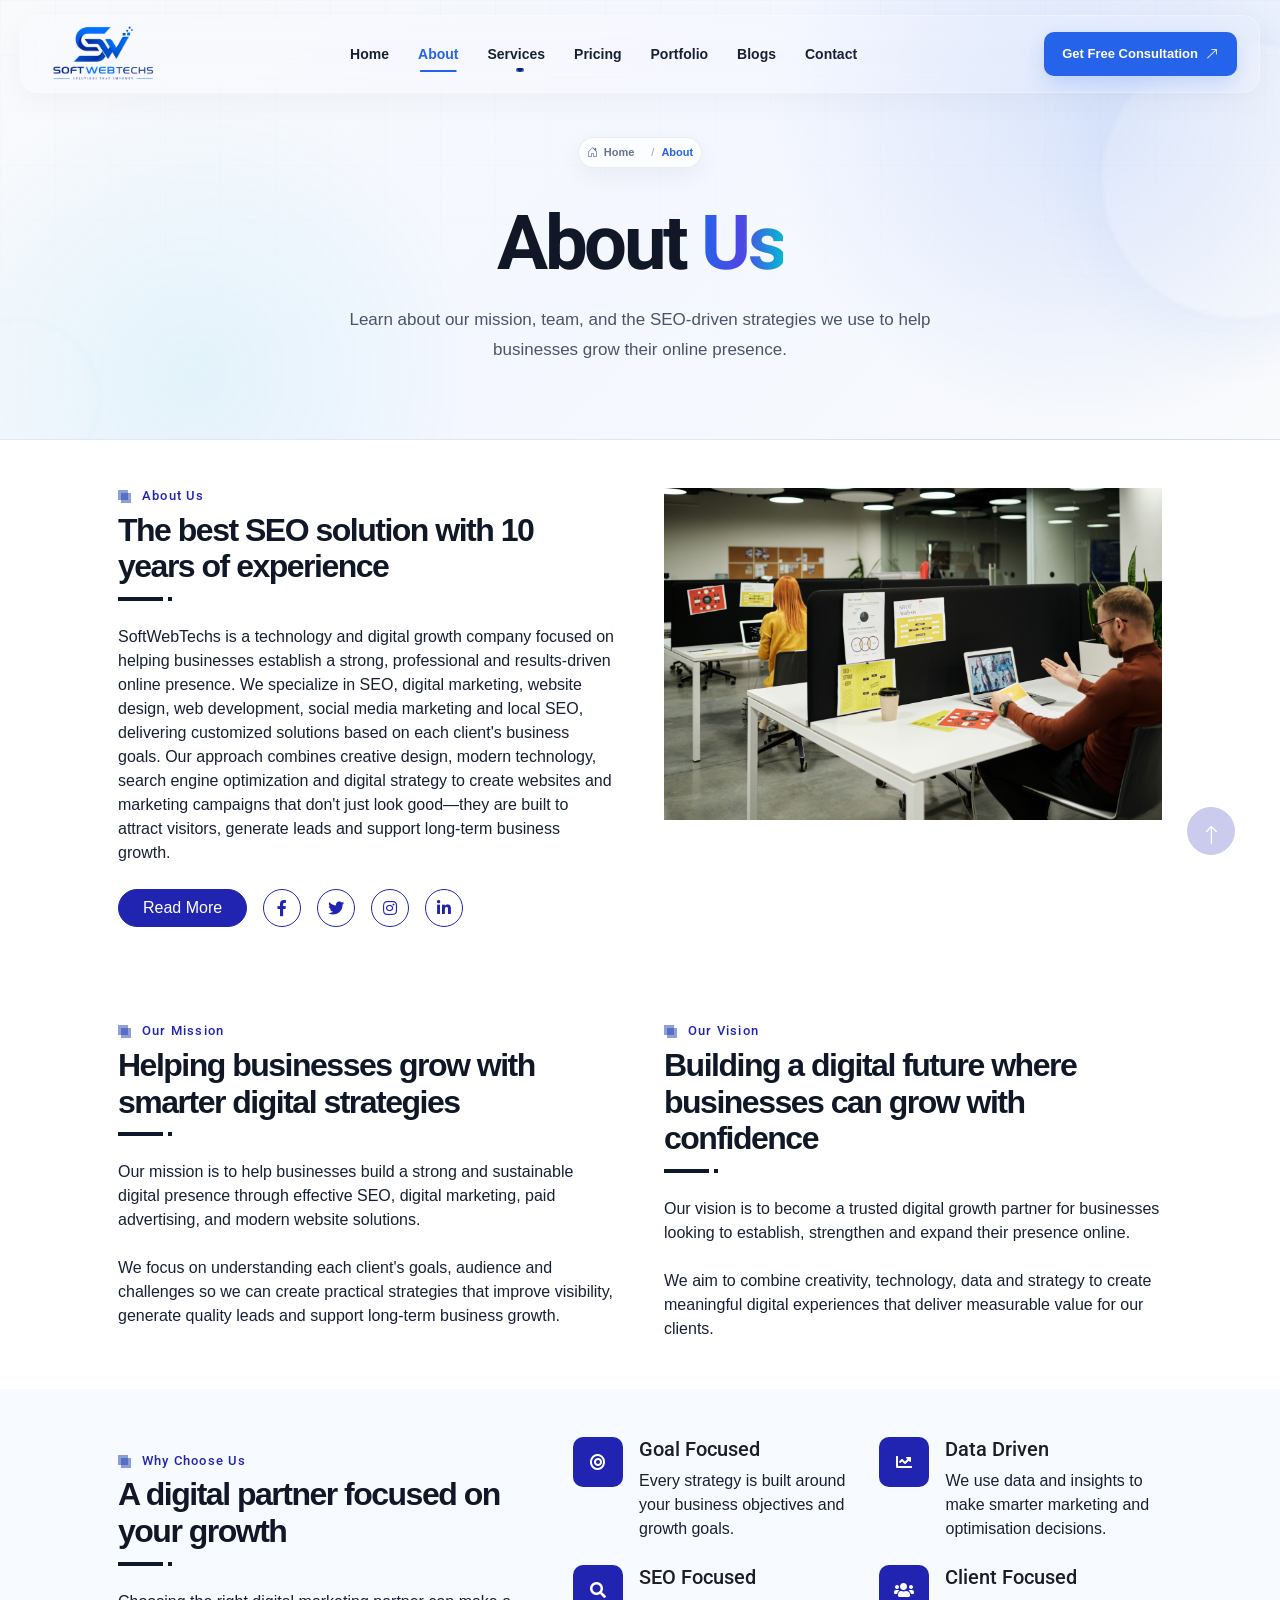
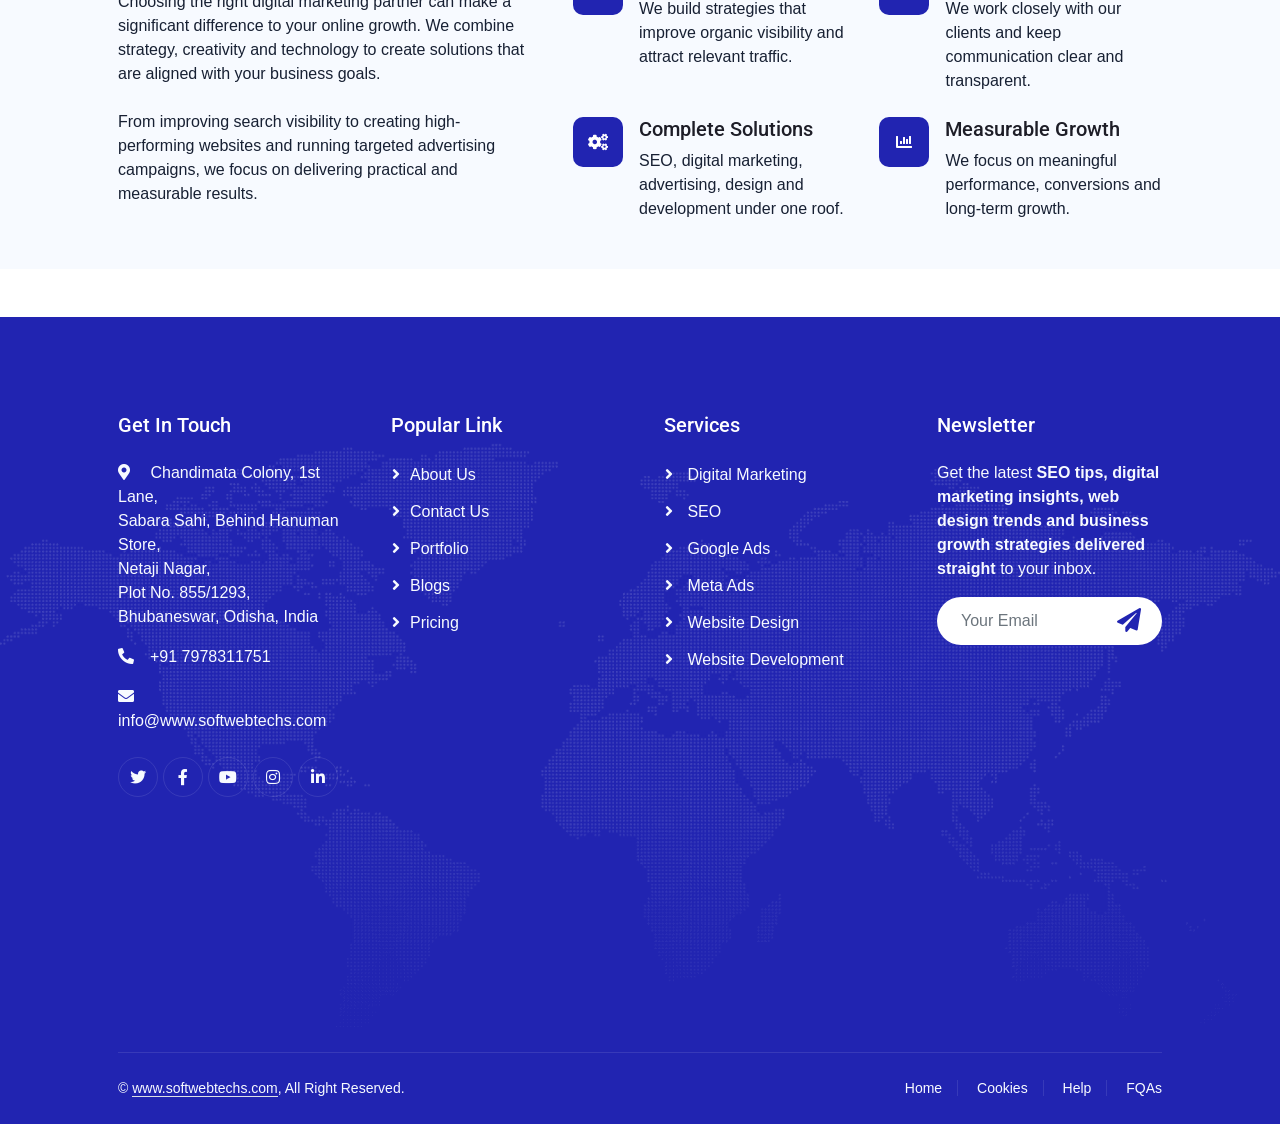
==== about.html @ 03c04182 "first commit" ====
<!DOCTYPE html>
<html lang="en">

<!-- <meta http-equiv="content-type" content="text/html;charset=utf-8" /> -->

<head>
    <!-- ============================= -->
    <!-- BASIC META -->
    <!-- ============================= -->
    <meta charset="utf-8">

    <title>SoftWebTechs | SEO, Digital Marketing & Web Development Company</title>

    <meta name="viewport" content="width=device-width, initial-scale=1.0">

    <meta name="description"
        content="SoftWebTechs provides SEO, digital marketing, web design and development, social media marketing, local SEO and online growth solutions for businesses.">

    <meta name="keywords"
        content="SEO company, digital marketing company, SEO services, web development company, website design, social media marketing, local SEO, search engine optimization">

    <meta name="author" content="SoftWebTechs">

    <meta name="robots" content="index, follow">

    <meta name="googlebot" content="index, follow">

    <!-- ============================= -->
    <!-- FAVICON -->
    <!-- ============================= -->
    <link rel="icon" type="image/png" sizes="32x32" href="img/favicon.png">
    <link rel="icon" type="image/png" sizes="16x16" href="img/favicon.png">

    <link rel="apple-touch-icon" sizes="180x180" href="img/favicon.png">

    <!-- ============================= -->
    <!-- THEME / MOBILE -->
    <!-- ============================= -->
    <meta name="theme-color" content="#0d6efd">
    <meta name="msapplication-TileColor" content="#0d6efd">

    <!-- ============================= -->
    <!-- GOOGLE / SEARCH -->
    <!-- ============================= -->
    <meta name="google" content="notranslate">

    <!-- ============================= -->
    <!-- OPEN GRAPH / FACEBOOK -->
    <!-- ============================= -->
    <meta property="og:type" content="website">

    <meta property="og:title" content="SoftWebTechs | SEO, Digital Marketing & Web Development">

    <meta property="og:description"
        content="Grow your business with professional SEO, digital marketing, web design and development solutions from SoftWebTechs.">

    <meta property="og:url" content="https://www.softwebtechs.com/">

    <meta property="og:site_name" content="SoftWebTechs">

    <meta property="og:image" content="../../www.softwebtechs.com/img/og-image.jpg">

    <meta property="og:image:width" content="1200">
    <meta property="og:image:height" content="630">

    <meta property="og:image:alt" content="SoftWebTechs - SEO and Digital Marketing Company">

    <!-- ============================= -->
    <!-- TWITTER / X -->
    <!-- ============================= -->
    <meta name="twitter:card" content="summary_large_image">

    <meta name="twitter:title" content="SoftWebTechs | SEO & Digital Marketing Company">

    <meta name="twitter:description"
        content="Professional SEO, digital marketing, web design and development solutions for business growth.">


    <meta name="twitter:image" content="img/og-image.jpg">
    <!-- GOOGLE WEB FONTS -->
    <link rel="preconnect" href="https://fonts.googleapis.com/">
    <link rel="preconnect" href="https://fonts.gstatic.com/" crossorigin>

    <link
        href="https://fonts.googleapis.com/css2?family=Heebo:wght@400;500;600;700&amp;family=Roboto:wght@400;500;700;900&amp;display=swap"
        rel="stylesheet">

    <link rel="icon" type="image/png" sizes="32x32" href="img/favicon.png">
    <link rel="icon" type="image/png" sizes="16x16" href="img/favicon.png">

    <link rel="apple-touch-icon" sizes="180x180" href="img/favicon.png">

    <!-- ICONS -->
    <link href="css/all.min.css" rel="stylesheet">
    <link href="css/bootstrap-icons.css" rel="stylesheet">
    <!-- ANIMATION -->
    <link href="lib/animate/animate.min.css" rel="stylesheet">

    <!-- BOOTSTRAP -->
    <link href="css/bootstrap.min.css" rel="stylesheet">

    <!-- CUSTOM CSS -->
    <link href="css/style.css" rel="stylesheet">

    <!-- Canonical URL -->
    <link id="canonical" rel="canonical">

    <script>
        document.getElementById('canonical').href = window.location.origin + window.location.pathname;
    </script>

</head>

<body>
    <div class="container-fluid bg-white p-0">
        <!-- Spinner Start -->
        <div id="spinner"
            class="show bg-white position-fixed translate-middle w-100 vh-100 top-50 start-50 d-flex align-items-center justify-content-center">


            <!-- LOGO -->
            <a href="/" class="brand-logo" aria-label="Agency Home">
                <img class="img-fluid site-logo" src="img/logo.png" alt="Logo">

            </a>
        </div>
        <!-- Spinner End -->

        <header>

            <div class="navbar-wrapper">

                <nav class="navbar-custom" id="mainNavbar" aria-label="Main navigation">

                    <div class="navbar-inner">

                        <!-- LOGO -->
                        <a href="/" class="brand-logo" aria-label="Agency Home">
                            <img class="img-fluid site-logo" src="img/logo.png" alt="Logo">

                        </a>


                        <!-- DESKTOP NAVIGATION -->
                        <div class="desktop-navigation">

                            <a href="/" class="nav-link-custom">
                                Home
                            </a>

                            <a href="about.html" class="nav-link-custom">
                                About
                            </a>

                            <!-- SERVICES -->
                            <div class="dropdown">

                                <a href="#services" class="nav-link-custom services-link dropdown-toggle"
                                    id="servicesDropdown" role="button" data-bs-toggle="dropdown" aria-expanded="false">
                                    Services
                                </a>

                                <ul class="dropdown-menu custom-dropdown" aria-labelledby="servicesDropdown">

                                    <li>
                                        <a class="dropdown-item" href="digital-marketing.html">
                                            Digital Marketing
                                        </a>
                                    </li>

                                    <li>
                                        <a class="dropdown-item" href="seo.html">
                                            SEO
                                        </a>
                                    </li>

                                    <li>
                                        <a class="dropdown-item" href="google-ads.html">
                                            Google Ads
                                        </a>
                                    </li>

                                    <li>
                                        <a class="dropdown-item" href="meta-ads.html">
                                            Meta Ads
                                        </a>
                                    </li>

                                    <li>
                                        <a class="dropdown-item" href="website-design.html">
                                            Website Design
                                        </a>
                                    </li>

                                    <li>
                                        <a class="dropdown-item" href="website-development.html">
                                            Website Development
                                        </a>
                                    </li>

                                </ul>

                            </div>

                            <a href="pricing.html" class="nav-link-custom">
                                Pricing
                            </a>

                            <a href="portfolio.html" class="nav-link-custom">
                                Portfolio
                            </a>

                            <a href="blogs.html" class="nav-link-custom">
                                Blogs
                            </a>

                            <a href="contact.html" class="nav-link-custom">
                                Contact
                            </a>

                        </div>


                        <!-- DESKTOP CTA -->
                        <div class="desktop-cta">

                            <a href="#contact" class="btn-consultation">
                                Get Free Consultation

                                <i class="bi bi-arrow-up-right"></i>
                            </a>

                        </div>


                        <!-- MOBILE BUTTON -->
                        <button type="button" class="mobile-menu-toggle" id="mobileMenuToggle"
                            aria-label="Open navigation" aria-expanded="false" aria-controls="mobileMenu">

                            <span class="hamburger-line"></span>
                            <span class="hamburger-line"></span>
                            <span class="hamburger-line"></span>

                        </button>

                    </div>

                </nav>

            </div>


            <!-- MOBILE OVERLAY -->
            <div class="mobile-menu-overlay" id="mobileMenuOverlay"></div>


            <!-- MOBILE MENU -->
            <aside class="mobile-menu" id="mobileMenu" aria-hidden="true">

                <!-- HEADER -->
                <div class="mobile-menu-header">

                    <a href="/" class="brand-logo mobile-logo">

                        <span class="logo-icon">
                            <i class="bi bi-bar-chart-fill"></i>
                        </span>

                        <span class="logo-text">
                            Growth<span>Lab</span>
                        </span>

                    </a>


                    <button type="button" class="mobile-menu-close" id="mobileMenuClose" aria-label="Close navigation">
                        <i class="bi bi-x-lg"></i>
                    </button>

                </div>


                <!-- MOBILE NAVIGATION -->
                <div class="mobile-navigation">

                    <a href="/" class="mobile-nav-link">
                        Home
                    </a>

                    <a href="about.html" class="mobile-nav-link">
                        About
                    </a>


                    <!-- MOBILE SERVICES -->
                    <div>

                        <button type="button" class="mobile-services-toggle" id="mobileServicesToggle"
                            aria-expanded="false">

                            <span>Services</span>

                            <i class="bi bi-chevron-down"></i>

                        </button>

                        <div class="mobile-services-list" id="mobileServicesList">

                            <a href="digital-marketing.html" class="mobile-service-link">
                                Digital Marketing
                            </a>

                            <a href="seo.html" class="mobile-service-link">
                                SEO
                            </a>

                            <a href="google-ads.html" class="mobile-service-link">
                                Google Ads
                            </a>

                            <a href="meta-ads.html" class="mobile-service-link">
                                Meta Ads
                            </a>

                            <a href="website-design.html" class="mobile-service-link">
                                Website Design
                            </a>

                            <a href="website-development.html" class="mobile-service-link">
                                Website Development
                            </a>

                        </div>

                    </div>


                    <a href="pricing.html" class="mobile-nav-link">
                        Pricing
                    </a>

                    <a href="portfolio.html" class="mobile-nav-link">
                        Portfolio
                    </a>

                    <a href="blogs.html" class="mobile-nav-link">
                        Blogs
                    </a>

                    <a href="contact.html" class="mobile-nav-link">
                        Contact
                    </a>

                </div>


                <!-- MOBILE CTA -->
                <div class="mobile-cta">

                    <a href="#contact" class="btn-consultation">
                        Get Free Consultation

                        <i class="bi bi-arrow-up-right"></i>
                    </a>

                </div>

            </aside>

        </header>
        <main>
            <section class="page-header">

                <!-- Decorative Background -->
                <div class="page-header-glow page-header-glow-1"></div>
                <div class="page-header-glow page-header-glow-2"></div>

                <div class="page-header-grid"></div>

                <div class="container">

                    <div class="page-header-content">

                        <!-- Breadcrumb -->
                        <nav aria-label="breadcrumb" class="page-breadcrumb">

                            <ol class="breadcrumb mb-0">

                                <li class="breadcrumb-item">
                                    <a href="/">
                                        <i class="bi bi-house-door"></i>
                                        Home
                                    </a>
                                </li>


                                <li class="breadcrumb-item active" aria-current="page">

                                    About

                                </li>

                            </ol>

                        </nav>


                        <!-- Eyebrow -->

                        <!-- <div class="page-header-eyebrow">

                <span></span>

                SEO & DIGITAL GROWTH

                <span></span>

            </div> -->


                        <!-- Title -->

                        <h1 class="page-header-title">

                            About
                            <span>Us</span>

                        </h1>


                        <!-- Description -->

                        <p class="page-header-description">

                            Learn about our mission, team, and the SEO-driven strategies
                            we use to help businesses grow their online presence.

                        </p>




                    </div>

                </div>

            </section>
            <!-- About Start -->
            <div class="container-fluid py-5">
                <div class="container px-lg-5">
                    <div class="row g-5">
                        <div class="col-lg-6 wow fadeInUp" data-wow-delay="0.1s">
                            <div class="section-title position-relative mb-4 pb-2">
                                <h6 class="position-relative text-primary ps-4">About Us</h6>
                                <h2 class="mt-2">The best SEO solution with 10 years of experience</h2>
                            </div>
                            <p class="mb-4">SoftWebTechs is a technology and digital growth company focused on helping
                                businesses establish a strong, professional and results-driven online presence.

                                We specialize in SEO, digital marketing, website design, web development, social media
                                marketing and local SEO, delivering customized solutions based on each client's business
                                goals.

                                Our approach combines creative design, modern technology, search engine optimization and
                                digital strategy to create websites and marketing campaigns that don't just look
                                good—they are built to attract visitors, generate leads and support long-term business
                                growth.</p>
                            <!-- <div class="row g-3">
                            <div class="col-sm-6">
                                <h6 class="mb-3"><i class="fa fa-check text-primary me-2"></i>Award Winning</h6>
                                <h6 class="mb-0"><i class="fa fa-check text-primary me-2"></i>Professional Staff</h6>
                            </div>
                            <div class="col-sm-6">
                                <h6 class="mb-3"><i class="fa fa-check text-primary me-2"></i>24/7 Support</h6>
                                <h6 class="mb-0"><i class="fa fa-check text-primary me-2"></i>Fair Prices</h6>
                            </div>
                        </div> -->
                            <div class="d-flex align-items-center mt-4">
                                <a class="btn btn-primary rounded-pill px-4 me-3" href="#">Read More</a>
                                <a class="btn btn-outline-primary btn-square me-3" href="#"><i
                                        class="fab fa-facebook-f"></i></a>
                                <a class="btn btn-outline-primary btn-square me-3" href="#"><i
                                        class="fab fa-twitter"></i></a>
                                <a class="btn btn-outline-primary btn-square me-3" href="#"><i
                                        class="fab fa-instagram"></i></a>
                                <a class="btn btn-outline-primary btn-square" href="#"><i
                                        class="fab fa-linkedin-in"></i></a>
                            </div>
                        </div>
                        <div class="col-lg-6">
                            <img class="img-fluid wow zoomIn" data-wow-delay="0.5s" src="img/pexels-photo-5918384.jpg">
                        </div>
                    </div>
                </div>
            </div>
            <!-- About End -->

            <!-- Mission & Vision Start -->
            <section class="container-fluid py-5">
                <div class="container px-lg-5">

                    <div class="row g-5">

                        <!-- Mission -->
                        <div class="col-lg-6 wow fadeInUp" data-wow-delay="0.1s">

                            <div class="section-title position-relative mb-4 pb-2">

                                <h6 class="position-relative text-primary ps-4">
                                    Our Mission
                                </h6>

                                <h2 class="mt-2">
                                    Helping businesses grow with smarter digital strategies
                                </h2>

                            </div>

                            <p class="mb-4">
                                Our mission is to help businesses build a strong and
                                sustainable digital presence through effective SEO,
                                digital marketing, paid advertising, and modern
                                website solutions.
                            </p>

                            <p class="mb-0">
                                We focus on understanding each client's goals,
                                audience and challenges so we can create practical
                                strategies that improve visibility, generate quality
                                leads and support long-term business growth.
                            </p>

                        </div>


                        <!-- Vision -->
                        <div class="col-lg-6 wow fadeInUp" data-wow-delay="0.3s">

                            <div class="section-title position-relative mb-4 pb-2">

                                <h6 class="position-relative text-primary ps-4">
                                    Our Vision
                                </h6>

                                <h2 class="mt-2">
                                    Building a digital future where businesses can grow with confidence
                                </h2>

                            </div>

                            <p class="mb-4">
                                Our vision is to become a trusted digital growth partner
                                for businesses looking to establish, strengthen and
                                expand their presence online.
                            </p>

                            <p class="mb-0">
                                We aim to combine creativity, technology, data and
                                strategy to create meaningful digital experiences
                                that deliver measurable value for our clients.
                            </p>

                        </div>

                    </div>

                </div>
            </section>
            <!-- Mission & Vision End -->

            <!-- Why Choose Us Start -->
            <section class="container-fluid py-5 bg-light">
                <div class="container px-lg-5">

                    <div class="row align-items-center g-5">

                        <!-- Left Content -->
                        <div class="col-lg-5 wow fadeInUp" data-wow-delay="0.1s">

                            <div class="section-title position-relative mb-4 pb-2">

                                <h6 class="position-relative text-primary ps-4">
                                    Why Choose Us
                                </h6>

                                <h2 class="mt-2">
                                    A digital partner focused on your growth
                                </h2>

                            </div>

                            <p class="mb-4">
                                Choosing the right digital marketing partner can make
                                a significant difference to your online growth. We
                                combine strategy, creativity and technology to create
                                solutions that are aligned with your business goals.
                            </p>

                            <p class="mb-0">
                                From improving search visibility to creating
                                high-performing websites and running targeted
                                advertising campaigns, we focus on delivering
                                practical and measurable results.
                            </p>

                        </div>


                        <!-- Right Features -->
                        <div class="col-lg-7">

                            <div class="row g-4">

                                <!-- Feature 01 -->
                                <div class="col-md-6 wow zoomIn" data-wow-delay="0.1s">

                                    <div class="d-flex">

                                        <div class="flex-shrink-0">

                                            <div class="d-flex align-items-center justify-content-center bg-primary rounded"
                                                style="width: 50px; height: 50px;">
                                                <i class="fa fa-bullseye text-white"></i>
                                            </div>

                                        </div>

                                        <div class="ms-3">

                                            <h5 class="mb-2">
                                                Goal Focused
                                            </h5>

                                            <p class="mb-0">
                                                Every strategy is built around your
                                                business objectives and growth goals.
                                            </p>

                                        </div>

                                    </div>

                                </div>


                                <!-- Feature 02 -->
                                <div class="col-md-6 wow zoomIn" data-wow-delay="0.2s">

                                    <div class="d-flex">

                                        <div class="flex-shrink-0">

                                            <div class="d-flex align-items-center justify-content-center bg-primary rounded"
                                                style="width: 50px; height: 50px;">
                                                <i class="fa fa-chart-line text-white"></i>
                                            </div>

                                        </div>

                                        <div class="ms-3">

                                            <h5 class="mb-2">
                                                Data Driven
                                            </h5>

                                            <p class="mb-0">
                                                We use data and insights to make smarter
                                                marketing and optimisation decisions.
                                            </p>

                                        </div>

                                    </div>

                                </div>


                                <!-- Feature 03 -->
                                <div class="col-md-6 wow zoomIn" data-wow-delay="0.3s">

                                    <div class="d-flex">

                                        <div class="flex-shrink-0">

                                            <div class="d-flex align-items-center justify-content-center bg-primary rounded"
                                                style="width: 50px; height: 50px;">
                                                <i class="fa fa-search text-white"></i>
                                            </div>

                                        </div>

                                        <div class="ms-3">

                                            <h5 class="mb-2">
                                                SEO Focused
                                            </h5>

                                            <p class="mb-0">
                                                We build strategies that improve organic
                                                visibility and attract relevant traffic.
                                            </p>

                                        </div>

                                    </div>

                                </div>


                                <!-- Feature 04 -->
                                <div class="col-md-6 wow zoomIn" data-wow-delay="0.4s">

                                    <div class="d-flex">

                                        <div class="flex-shrink-0">

                                            <div class="d-flex align-items-center justify-content-center bg-primary rounded"
                                                style="width: 50px; height: 50px;">
                                                <i class="fa fa-users text-white"></i>
                                            </div>

                                        </div>

                                        <div class="ms-3">

                                            <h5 class="mb-2">
                                                Client Focused
                                            </h5>

                                            <p class="mb-0">
                                                We work closely with our clients and
                                                keep communication clear and transparent.
                                            </p>

                                        </div>

                                    </div>

                                </div>


                                <!-- Feature 05 -->
                                <div class="col-md-6 wow zoomIn" data-wow-delay="0.5s">

                                    <div class="d-flex">

                                        <div class="flex-shrink-0">

                                            <div class="d-flex align-items-center justify-content-center bg-primary rounded"
                                                style="width: 50px; height: 50px;">
                                                <i class="fa fa-cogs text-white"></i>
                                            </div>

                                        </div>

                                        <div class="ms-3">

                                            <h5 class="mb-2">
                                                Complete Solutions
                                            </h5>

                                            <p class="mb-0">
                                                SEO, digital marketing, advertising,
                                                design and development under one roof.
                                            </p>

                                        </div>

                                    </div>

                                </div>


                                <!-- Feature 06 -->
                                <div class="col-md-6 wow zoomIn" data-wow-delay="0.6s">

                                    <div class="d-flex">

                                        <div class="flex-shrink-0">

                                            <div class="d-flex align-items-center justify-content-center bg-primary rounded"
                                                style="width: 50px; height: 50px;">
                                                <i class="fa fa-chart-bar text-white"></i>
                                            </div>

                                        </div>

                                        <div class="ms-3">

                                            <h5 class="mb-2">
                                                Measurable Growth
                                            </h5>

                                            <p class="mb-0">
                                                We focus on meaningful performance,
                                                conversions and long-term growth.
                                            </p>

                                        </div>

                                    </div>

                                </div>

                            </div>

                        </div>

                    </div>

                </div>
            </section>
            <!-- Why Choose Us End -->

            <!-- =========================================================
     ABOUT US — BODY CONTENT ONLY
========================================================= -->


        </main>
        <!-- Footer Start -->
        <!-- Footer Start -->
        <div class="container-fluid bg-primary text-light footer mt-5 pt-5 wow fadeIn" data-wow-delay="0.1s">
            <div class="container py-5 px-lg-5">
                <div class="row g-5">
                    <div class="col-md-6 col-lg-3">
                        <h5 class="text-white mb-4">Get In Touch</h5>
                        <p>
                            <i class="fa fa-map-marker-alt me-3"></i>
                            Chandimata Colony, 1st Lane,<br>
                            Sabara Sahi, Behind Hanuman Store,<br>
                            Netaji Nagar,<br>
                            Plot No. 855/1293,<br>
                            Bhubaneswar, Odisha, India
                        </p>
                        <p><i class="fa fa-phone-alt me-3"></i>+91 7978311751</p>
                        <p><i class="fa fa-envelope me-3"></i>info@www.softwebtechs.com</p>
                        <div class="d-flex pt-2">
                            <a class="btn btn-outline-light btn-social" href="#"><i class="fab fa-twitter"></i></a>
                            <a class="btn btn-outline-light btn-social" href="#"><i class="fab fa-facebook-f"></i></a>
                            <a class="btn btn-outline-light btn-social" href="#"><i class="fab fa-youtube"></i></a>
                            <a class="btn btn-outline-light btn-social" href="#"><i class="fab fa-instagram"></i></a>
                            <a class="btn btn-outline-light btn-social" href="#"><i class="fab fa-linkedin-in"></i></a>
                        </div>
                        <iframe
                            src="https://www.google.com/maps/embed?pb=!1m18!1m12!1m3!1d3386.490967331761!2d85.85873422469524!3d20.29222171266909!2m3!1f0!2f0!3f0!3m2!1i1024!2i768!4f13.1!3m3!1m2!1s0x3a190a0fb9be3c4b%3A0x80a3d4bb8f350d7e!2sChandimata%20Colony%2C%20Rasulgarh%2C%20Bhubaneswar%2C%20Odisha%20751010!5e1!3m2!1sen!2sin!4v1786867472023!5m2!1sen!2sin"
                            width="100%" height="200" style="border:0;" allowfullscreen="" loading="lazy"
                            referrerpolicy="strict-origin-when-cross-origin"></iframe>
                    </div>
                    <div class="col-md-6 col-lg-3">
                        <h5 class="text-white mb-4">Popular Link</h5>
                        <a class="btn btn-link" href="about.html">About Us</a>
                        <a class="btn btn-link" href="contact.html">Contact Us</a>
                        <a class="btn btn-link" href="portfolio.html">Portfolio</a>
                        <a class="btn btn-link" href="blogs.html">Blogs</a>
                        <a class="btn btn-link" href="pricing.html">Pricing</a>
                    </div>
                    <div class="col-md-6 col-lg-3">
                        <h5 class="text-white mb-4">Services</h5>

                        <a class="btn btn-link" href="digital-marketing.html">
                            Digital Marketing
                        </a>

                        <a class="btn btn-link" href="seo.html">
                            SEO
                        </a>

                        <a class="btn btn-link" href="google-ads.html">
                            Google Ads
                        </a>

                        <a class="btn btn-link" href="meta-ads.html">
                            Meta Ads
                        </a>

                        <a class="btn btn-link" href="website-design.html">
                            Website Design
                        </a>

                        <a class="btn btn-link" href="website-development.html">
                            Website Development
                        </a>
                    </div>
                    <div class="col-md-6 col-lg-3">
                        <h5 class="text-white mb-4">Newsletter</h5>
                        <p>Get the latest <b> SEO tips, digital marketing insights, web design trends and business
                                growth strategies delivered straight </b> to your inbox.</p>
                        <div class="position-relative w-100 mt-3">
                            <input class="form-control border-0 rounded-pill w-100 ps-4 pe-5" type="text"
                                placeholder="Your Email" style="height: 48px;">
                            <button type="button" class="btn shadow-none position-absolute top-0 end-0 mt-1 me-2"><i
                                    class="fa fa-paper-plane text-primary fs-4"></i></button>
                        </div>
                    </div>
                </div>
            </div>
            <div class="container px-lg-5">
                <div class="copyright">
                    <div class="row">
                        <div class="col-md-6 text-center text-md-start mb-3 mb-md-0">
                            &copy; <a class="border-bottom"
                                href="https://www.softwebtechs.com/">www.softwebtechs.com</a>, All Right Reserved.
                            <!--/*** The author’s attribution link below must remain intact on your website. ***/-->
                            <!--/*** If you wish to remove this credit link, please purchase the Pro Version from https://htmlcodex.com . ***/-->
                            <!-- Designed By <a class="border-bottom" href="https://htmlcodex.com">Xyz</a> -->
                        </div>
                        <div class="col-md-6 text-center text-md-end">
                            <div class="footer-menu">
                                <a href="#">Home</a>
                                <a href="#">Cookies</a>
                                <a href="#">Help</a>
                                <a href="#">FQAs</a>
                            </div>
                        </div>
                    </div>
                </div>
            </div>
        </div>
        <!-- Footer End -->


        <!-- Back to Top -->
        <a href="#" class="btn btn-lg btn-primary btn-lg-square back-to-top pt-2"><i class="bi bi-arrow-up"></i></a>
    </div>


    <!-- JavaScript Libraries -->
    <script src="js/jquery-3.4.1.min.js"></script>
    <script src="js/bootstrap.bundle.min.js"></script>
    <script src="lib/wow/wow.min.js"></script>
    <script src="lib/easing/easing.min.js"></script>
    <script src="lib/waypoints/waypoints.min.js"></script>

    <!-- Template Javascript -->
    <script src="js/main.js"></script>
</body>



</html>
---- css/style.css ----
/********** Template CSS **********/
:root {
    --primary: #2124B1;
    --secondary: #4777F5;
    --light: #F7FAFF;
    --dark: #1D1D27;
}


/*** Spinner ***/
#spinner {
    opacity: 0;
    visibility: hidden;
    transition: opacity .5s ease-out, visibility 0s linear .5s;
    z-index: 99999;
}

#spinner.show {
    transition: opacity .5s ease-out, visibility 0s linear 0s;
    visibility: visible;
    opacity: 1;
}

.back-to-top {
    position: fixed;
    display: none;
    right: 45px;
    bottom: 45px;
    z-index: 99;
}


/*** Heading ***/
h1,
h2,
h3,
.fw-bold {
    font-weight: 700 !important;
}

h4,
h5,
h6,
.fw-medium {
    font-weight: 500 !important;
}


/*** Button ***/
.btn {
    font-weight: 500;
    transition: .5s;
}

.btn-square {
    width: 38px;
    height: 38px;
}

.btn-sm-square {
    width: 32px;
    height: 32px;
}

.btn-lg-square {
    width: 48px;
    height: 48px;
}

.btn-square,
.btn-sm-square,
.btn-lg-square {
    padding: 0;
    display: flex;
    align-items: center;
    justify-content: center;
    font-weight: normal;
    border-radius: 50px;
}


/*** Navbar ***/
.navbar-light .navbar-nav .nav-link {
    position: relative;
    margin-left: 25px;
    padding: 35px 0;
    color: var(--light) !important;
    outline: none;
    transition: .5s;
}

.sticky-top.navbar-light .navbar-nav .nav-link {
    padding: 20px 0;
    color: var(--dark) !important;
}

.navbar-light .navbar-nav .nav-link:hover,
.navbar-light .navbar-nav .nav-link.active {
    color: var(--secondary) !important;
}

.navbar-light .navbar-brand h1 {
    color: #FFFFFF;
}

.navbar-light .navbar-brand img {
    max-height: 60px;
    transition: .5s;
}

.sticky-top.navbar-light .navbar-brand img {
    max-height: 45px;
}

@media (max-width: 991.98px) {
    .sticky-top.navbar-light {
        position: relative;
        background: #FFFFFF;
    }

    .navbar-light .navbar-collapse {
        margin-top: 15px;
        border-top: 1px solid #DDDDDD;
    }

    .navbar-light .navbar-nav .nav-link,
    .sticky-top.navbar-light .navbar-nav .nav-link {
        padding: 10px 0;
        margin-left: 0;
        color: var(--dark) !important;
    }

    .navbar-light .navbar-brand h1 {
        color: var(--primary);
    }

    .navbar-light .navbar-brand img {
        max-height: 45px;
    }
}

@media (min-width: 992px) {
    .navbar-light {
        position: absolute;
        width: 100%;
        top: 0;
        left: 0;
        border-bottom: 1px solid rgba(256, 256, 256, .1);
        z-index: 999;
    }
    
    .sticky-top.navbar-light {
        position: fixed;
        background: #FFFFFF;
    }

    .navbar-light .navbar-nav .nav-link::before {
        position: absolute;
        content: "";
        width: 0;
        height: 2px;
        bottom: -1px;
        left: 50%;
        background: var(--secondary);
        transition: .5s;
    }

    .navbar-light .navbar-nav .nav-link:hover::before,
    .navbar-light .navbar-nav .nav-link.active::before {
        width: 100%;
        left: 0;
    }

    .navbar-light .navbar-nav .nav-link.nav-contact::before {
        display: none;
    }

    .sticky-top.navbar-light .navbar-brand h1 {
        color: var(--primary);
    }
}


/*** Hero Header ***/
.hero-header {
    background:
        url(../img/bg-dot.png),
        url(../img/bg-dot.png),
        url(../img/bg-round.png),
        url(../img/bg-tree.png),
        url(../img/bg-bottom-hero.png);
    background-position:
        10px 10px,
        bottom 190px right 10px,
        left 55% top -1px,
        left 45% bottom -1px,
        center bottom -1px;
    background-repeat: no-repeat;
    background-size:
        auto,
        auto,
        auto,
        auto,
        100% auto;
}


/*** Section Title ***/
.section-title::before {
    position: absolute;
    content: "";
    width: 45px;
    height: 4px;
    bottom: 0;
    left: 0;
    background: var(--dark);
}

.section-title::after {
    position: absolute;
    content: "";
    width: 4px;
    height: 4px;
    bottom: 0;
    left: 50px;
    background: var(--dark);
}

.section-title.text-center::before {
    left: 50%;
    margin-left: -25px;
}

.section-title.text-center::after {
    left: 50%;
    margin-left: 25px;
}

.section-title h6::before,
.section-title h6::after {
    position: absolute;
    content: "";
    width: 10px;
    height: 10px;
    top: 2px;
    left: 0;
    background: rgba(33, 66, 177, .5);
}

.section-title h6::after {
    top: 5px;
    left: 3px;
}


/*** Service ***/
.service-item {
    position: relative;
    height: 350px;
    padding: 30px 25px;
    background: #FFFFFF;
    box-shadow: 0 0 45px rgba(0, 0, 0, .08);
    transition: .5s;
}

.service-item:hover {
    background: var(--primary);
}

.service-item .service-icon {
    margin: 0 auto 20px auto;
    width: 90px;
    height: 90px;
    display: flex;
    align-items: center;
    justify-content: center;
    color: var(--light);
    background: url(../img/icon-shape-primary.png) center center no-repeat;
    transition: .5s;
}

.service-item:hover .service-icon {
    color: var(--primary);
    background: url(../img/icon-shape-white.png);
}

.service-item h5,
.service-item p {
    transition: .5s;
}

.service-item:hover h5,
.service-item:hover p {
    color: var(--light);
}

.service-item a.btn {
    position: relative;
    display: flex;
    color: var(--primary);
    transition: .5s;
    z-index: 1;
}

.service-item:hover a.btn {
    color: var(--primary);
}

.service-item a.btn::before {
    position: absolute;
    content: "";
    width: 35px;
    height: 35px;
    top: 0;
    left: 0;
    border-radius: 35px;
    background: #DDDDDD;
    transition: .5s;
    z-index: -1;
}

.service-item:hover a.btn::before {
    width: 100%;
    background: var(--light);
}


/*** Project Portfolio ***/
.portfolio-overlay {
    position: absolute;
    display: flex;
    flex-direction: column;
    justify-content: center;
    width: 100%;
    height: 100%;
    padding: 30px;
    top: 0;
    left: 0;
    background: var(--primary);
    transition: .5s;
    z-index: 1;
    opacity: 0;
}

.portfolio-item:hover .portfolio-overlay {
    opacity: 1;
}

.portfolio-item .btn {
    position: absolute;
    width: 90px;
    height: 90px;
    top: 0px;
    right: 0px;
    display: flex;
    align-items: center;
    justify-content: center;
    background: url(../img/icon-shape-white.png) center center no-repeat;
    border: none;
    transition: .5s;
    opacity: 0;
    z-index: 2;
}

.portfolio-item:hover .btn {
    opacity: 1;
    transition-delay: .15s;
}


/*** Footer ***/
.footer {
    background: url(../img/footer.png) center center no-repeat;
    background-size: contain;
}

.footer .btn.btn-social {
    margin-right: 5px;
    width: 40px;
    height: 40px;
    display: flex;
    align-items: center;
    justify-content: center;
    color: var(--light);
    border: 1px solid rgba(256, 256, 256, .1);
    border-radius: 40px;
    transition: .3s;
}

.footer .btn.btn-social:hover {
    color: var(--primary);
}

.footer .btn.btn-link {
    display: block;
    margin-bottom: 10px;
    padding: 0;
    text-align: left;
    color: var(--light);
    font-weight: normal;
    transition: .3s;
}

.footer .btn.btn-link::before {
    position: relative;
    content: "\f105";
    font-family: "Font Awesome 5 Free";
    font-weight: 900;
    margin-right: 10px;
}

.footer .btn.btn-link:hover {
    letter-spacing: 1px;
    box-shadow: none;
}

.footer .copyright {
    padding: 25px 0;
    font-size: 14px;
    border-top: 1px solid rgba(256, 256, 256, .1);
}

.footer .copyright a {
    color: var(--light);
}

.footer .footer-menu a {
    margin-right: 15px;
    padding-right: 15px;
    border-right: 1px solid rgba(255, 255, 255, .1);
}

.footer .footer-menu a:last-child {
    margin-right: 0;
    padding-right: 0;
    border-right: none;
}


/* Custom Css */
/* =========================================================
           ROOT VARIABLES
        ========================================================= */
        :root {
            /* Colors */
            --color-primary: #2563eb;
            --color-primary-dark: #1d4ed8;
            --color-secondary: #4f46e5;
            --color-accent: #06b6d4;
            --color-success: #16a36a;
            --color-bg: #f8fafc;
            --color-bg-light: #ffffff;
            --color-bg-dark: #0f172a;
            --color-heading: #101828;
            --color-text: #172033;
            --color-text-soft: #475569;
            --color-text-muted: #64748b;
            --color-text-subtle: #94a3b8;
            --color-border: rgba(15, 23, 42, 0.08);
            --color-border-light: rgba(15, 23, 42, 0.07);
            --color-primary-rgb: 37, 99, 235;

            /* Typography */
            --font-primary: Inter, -apple-system, BlinkMacSystemFont, "Segoe UI", sans-serif;
            --font-heading: Inter, -apple-system, BlinkMacSystemFont, "Segoe UI", sans-serif;
            --font-weight-regular: 400;
            --font-weight-medium: 500;
            --font-weight-semibold: 600;
            --font-weight-bold: 700;
            --font-weight-extrabold: 800;
            --text-eyebrow: 11px;
            --text-label: 9px;
            --text-caption: 11px;
            --text-small: 13px;
            --text-body: 15px;
            --text-body-lg: 17px;
            --text-card-title: 25px;
            --text-card-title-sm: 21px;
            --text-panel-title: 20px;
            --text-section-title: clamp(36px, 5vw, 64px);
            --text-section-title-md: clamp(34px, 9vw, 48px);
            --text-section-title-sm: clamp(34px, 10vw, 45px);
            --text-cta-title: clamp(30px, 4vw, 48px);
            --text-display: clamp(48px, 7vw, 82px);
            --text-display-md: clamp(42px, 8vw, 68px);
            --text-display-sm: clamp(38px, 11vw, 56px);
            --leading-tight: 1.06;
            --leading-heading: 1.15;
            --leading-copy: 1.75;
            --tracking-eyebrow: 0.16em;
            --tracking-heading: -2.8px;
            --tracking-heading-sm: -2px;
            --tracking-card: -0.7px;
            --tracking-display: -3.5px;

            /* Spacing */
            --space-xs: 6px;
            --space-sm: 10px;
            --space-md: 18px;
            --space-lg: 30px;
            --space-xl: 60px;
            --section-padding-block: clamp(64px, 8vw, 120px);
            --section-padding-block-end: clamp(56px, 7vw, 110px);
            --section-padding: var(--section-padding-block) 0 var(--section-padding-block-end);
            --hero-padding-block-start: clamp(105px, 10vw, 150px);
            --hero-padding-block-end: clamp(45px, 6vw, 90px);
            --footer-padding-block-start: clamp(65px, 8vw, 110px);

            /* Radius */
            --radius-sm: 8px;
            --radius-md: 12px;
            --radius-lg: 24px;
            --radius-xl: 30px;
            --radius-pill: 999px;

            /* Shadows */
            --shadow-sm: 0 8px 20px rgba(15, 23, 42, 0.07);
            --shadow-md: 0 20px 50px rgba(15, 23, 42, 0.12);
            --shadow-lg: 0 35px 80px rgba(15, 23, 42, 0.10);

            /* Transitions */
            --transition-fast: 0.2s ease;
            --transition: 0.3s ease;
            --transition-slow: 0.45s ease;

            /* Backward-compatible aliases */
            --brand-color: var(--color-primary);
            --brand-dark: var(--color-primary-dark);
            --brand-rgb: var(--color-primary-rgb);

            --nav-text: var(--color-text);
            --nav-muted: var(--color-text-muted);

            --white: var(--color-bg-light);
            --dark: var(--color-bg-dark);

            --navbar-height: 78px;
        }


        /* =========================================================
           GLOBAL
        ========================================================= */
        * {
            margin: 0;
            padding: 0;
            box-sizing: border-box;
        }

        html {
            scroll-behavior: smooth;
        }

        body {
            font-family: var(--font-primary);

            color: var(--nav-text);
            background: var(--color-bg);
            overflow-x: hidden;
        }

        body.menu-open {
            overflow: hidden;
        }

        a {
            text-decoration: none;
        }


        /* =========================================================
           NAVBAR WRAPPER
        ========================================================= */
        .navbar-wrapper {
            position: fixed;
            top: 0;
            left: 0;
            width: 100%;
            z-index: 1050;

            padding: 15px 20px;

            pointer-events: none;
        }


        /* =========================================================
           MAIN NAVBAR
        ========================================================= */
        .navbar-custom {
            width: 100%;
            max-width: 1400px;
            margin: auto;

            min-height: var(--navbar-height);

            padding: 0 22px;

            display: flex;
            align-items: center;

            background: rgba(255, 255, 255, 0.10);

            border: 1px solid rgba(255, 255, 255, 0.30);

            backdrop-filter: blur(14px);
            -webkit-backdrop-filter: blur(14px);

            border-radius: 18px;

            box-shadow:
                0 8px 30px rgba(15, 23, 42, 0.04);

            transition:
                background var(--transition),
                border-color var(--transition),
                box-shadow var(--transition),
                backdrop-filter var(--transition);

            pointer-events: auto;
        }


        /* =========================================================
           SCROLLED NAVBAR
        ========================================================= */
        .navbar-custom.scrolled {
            background: rgba(255, 255, 255, 0.90);

            border-color:
                rgba(15, 23, 42, 0.08);

            backdrop-filter: blur(22px);
            -webkit-backdrop-filter: blur(22px);

            box-shadow:
                0 10px 35px rgba(15, 23, 42, 0.10);
        }


        /* =========================================================
           NAVBAR INNER
        ========================================================= */
        .navbar-inner {
            width: 100%;

            display: flex;
            align-items: center;
            justify-content: space-between;

            gap: 25px;
        }


        /* =========================================================
           LOGO
        ========================================================= */
        .brand-logo {
            display: inline-flex;
            align-items: center;
            gap: 10px;

            color: var(--dark);

            font-size: 21px;
            font-weight: 800;

            white-space: nowrap;
        }

        .brand-logo:hover {
            color: var(--dark);
        }

        .logo-icon {
            width: 40px;
            height: 40px;

            display: flex;
            align-items: center;
            justify-content: center;

            border-radius: 11px;

            color: #fff;

            background:
                linear-gradient(
                    135deg,
                    var(--brand-color),
                    #6366f1
                );

            box-shadow:
                0 8px 20px rgba(
                    var(--brand-rgb),
                    0.22
                );
        }

        .logo-text span {
            color: var(--brand-color);
        }


        /* =========================================================
           DESKTOP NAVIGATION
        ========================================================= */
        .desktop-navigation {
            display: flex;
            align-items: center;
            justify-content: center;

            gap: 3px;

            flex: 1;
        }

        .nav-link-custom {
            position: relative;

            display: inline-flex;
            align-items: center;
            justify-content: center;

            min-height: 44px;

            padding: 8px 13px;

            color: var(--nav-text);

            font-size: 14px;
            font-weight: 600;

            border-radius: 9px;

            transition:
                color var(--transition),
                background var(--transition);
        }

        .nav-link-custom::after {
            content: "";

            position: absolute;

            left: 50%;
            bottom: 4px;

            width: 0;
            height: 2px;

            background: var(--brand-color);

            border-radius: 10px;

            transform: translateX(-50%);

            transition: width var(--transition);
        }

        .nav-link-custom:hover,
        .nav-link-custom.active {
            color: var(--brand-color);
        }

        .nav-link-custom:hover::after,
        .nav-link-custom.active::after {
            width: 55%;
        }


        /* =========================================================
           SERVICES DROPDOWN
        ========================================================= */
        .services-link {
            display: inline-flex;
            align-items: center;
            gap: 5px;
        }

        .services-link i {
            font-size: 11px;

            transition:
                transform var(--transition);
        }

        .dropdown:hover .services-link i {
            transform: rotate(180deg);
        }

        .dropdown:hover .services-link,
        .dropdown:focus-within .services-link {
            color: var(--brand-color);
        }

        .custom-dropdown {
            min-width: 245px;

            padding: 10px;

            margin-top: 12px !important;

            border: 1px solid rgba(15, 23, 42, 0.08);

            border-radius: 15px;

            background: rgba(255, 255, 255, 0.92);

            backdrop-filter: blur(20px);
            -webkit-backdrop-filter: blur(20px);

            box-shadow:
                0 20px 50px rgba(
                    15,
                    23,
                    42,
                    0.12
                );

            animation:
                dropdownFade 0.2s ease;
        }

        .dropdown:hover > .custom-dropdown,
        .dropdown:focus-within > .custom-dropdown {
            display: block;
        }

        .custom-dropdown::before {
            content: "";
            position: absolute;
            left: 0;
            right: 0;
            bottom: 100%;
            height: 12px;
        }

        @keyframes dropdownFade {
            from {
                opacity: 0;
                transform: translateY(8px);
            }

            to {
                opacity: 1;
                transform: translateY(0);
            }
        }

        .custom-dropdown .dropdown-item {
            padding: 11px 13px;

            border-radius: 9px;

            color: var(--nav-text);

            font-size: 14px;
            font-weight: 500;

            transition:
                background var(--transition),
                color var(--transition),
                transform var(--transition);
        }

        .custom-dropdown .dropdown-item:hover {
            color: var(--brand-color);

            background:
                rgba(
                    var(--brand-rgb),
                    0.07
                );

            transform: translateX(3px);
        }


        /* =========================================================
           CTA
        ========================================================= */
        .desktop-cta {
            flex-shrink: 0;
        }

        .btn-consultation {
            min-height: 44px;

            display: inline-flex;
            align-items: center;
            justify-content: center;

            gap: 8px;

            padding: 10px 18px;

            color: #fff;

            background: var(--brand-color);

            border: 0;
            border-radius: 10px;

            font-size: 13px;
            font-weight: 700;

            white-space: nowrap;

            box-shadow:
                0 8px 20px rgba(
                    var(--brand-rgb),
                    0.18
                );

            transition:
                transform var(--transition),
                background var(--transition),
                box-shadow var(--transition);
        }

        .btn-consultation:hover {
            color: #fff;

            background: var(--brand-dark);

            transform: translateY(-2px);

            box-shadow:
                0 12px 28px rgba(
                    var(--brand-rgb),
                    0.25
                );
        }

        .btn-consultation i {
            transition:
                transform var(--transition);
        }

        .btn-consultation:hover i {
            transform: translateX(3px);
        }


        /* =========================================================
           MOBILE MENU BUTTON
        ========================================================= */
        .mobile-menu-toggle {
            width: 46px;
            height: 46px;

            display: none;

            align-items: center;
            justify-content: center;

            flex-direction: column;

            gap: 5px;

            background: rgba(255, 255, 255, 0.45);

            border: 1px solid rgba(15, 23, 42, 0.08);

            border-radius: 11px;

            cursor: pointer;

            transition:
                background var(--transition),
                border-color var(--transition);
        }

        .mobile-menu-toggle:hover {
            background: rgba(255, 255, 255, 0.8);
        }

        .hamburger-line {
            width: 21px;
            height: 2px;

            background: var(--dark);

            border-radius: 10px;

            transition:
                transform 0.3s ease,
                opacity 0.2s ease;
        }

        .mobile-menu-toggle.active
        .hamburger-line:nth-child(1) {
            transform:
                translateY(7px)
                rotate(45deg);
        }

        .mobile-menu-toggle.active
        .hamburger-line:nth-child(2) {
            opacity: 0;
        }

        .mobile-menu-toggle.active
        .hamburger-line:nth-child(3) {
            transform:
                translateY(-7px)
                rotate(-45deg);
        }


        /* =========================================================
           MOBILE MENU OVERLAY
        ========================================================= */
        .mobile-menu-overlay {
            position: fixed;

            inset: 0;

            z-index: 1040;

            background:
                rgba(15, 23, 42, 0.22);

            backdrop-filter: blur(3px);
            -webkit-backdrop-filter: blur(3px);

            opacity: 0;
            visibility: hidden;

            transition:
                opacity 0.3s ease,
                visibility 0.3s ease;
        }

        .mobile-menu-overlay.active {
            opacity: 1;
            visibility: visible;
        }


        /* =========================================================
           MOBILE SIDE MENU
        ========================================================= */
        .mobile-menu {
            position: fixed;

            top: 15px;
            right: 15px;
            bottom: 15px;

            z-index: 1060;

            width: min(
                88vw,
                390px
            );

            padding: 25px 20px;

            display: flex;
            flex-direction: column;

            background:
                rgba(255, 255, 255, 0.92);

            border: 1px solid
                rgba(255, 255, 255, 0.7);

            backdrop-filter: blur(25px);
            -webkit-backdrop-filter: blur(25px);

            border-radius: 20px;

            box-shadow:
                -10px 15px 50px
                rgba(15, 23, 42, 0.18);

            transform:
                translateX(110%);

            opacity: 0;
            visibility: hidden;

            transition:
                transform 0.35s ease,
                opacity 0.3s ease,
                visibility 0.3s ease;
        }

        .mobile-menu.active {
            transform: translateX(0);

            opacity: 1;
            visibility: visible;
        }


        /* =========================================================
           MOBILE MENU HEADER
        ========================================================= */
        .mobile-menu-header {
            display: flex;
            align-items: center;
            justify-content: space-between;

            padding-bottom: 20px;

            border-bottom:
                1px solid
                rgba(15, 23, 42, 0.08);
        }

        .mobile-menu-close {
            width: 42px;
            height: 42px;

            display: flex;
            align-items: center;
            justify-content: center;

            color: var(--dark);

            background: rgba(
                15,
                23,
                42,
                0.04
            );

            border: 0;

            border-radius: 10px;

            font-size: 21px;

            transition:
                background var(--transition),
                color var(--transition);
        }

        .mobile-menu-close:hover {
            color: #fff;

            background: var(--brand-color);
        }


        /* =========================================================
           MOBILE NAVIGATION LINKS
        ========================================================= */
        .mobile-navigation {
            padding-top: 20px;

            display: flex;
            flex-direction: column;

            gap: 4px;

            overflow-y: auto;
        }

        .mobile-nav-link {
            min-height: 48px;

            display: flex;
            align-items: center;

            padding: 11px 13px;

            color: var(--nav-text);

            border-radius: 10px;

            font-size: 15px;
            font-weight: 600;

            transition:
                background var(--transition),
                color var(--transition),
                transform var(--transition);
        }

        .mobile-nav-link:hover,
        .mobile-nav-link:focus {
            color: var(--brand-color);

            background:
                rgba(
                    var(--brand-rgb),
                    0.07
                );

            transform: translateX(4px);
        }


        /* =========================================================
           MOBILE SERVICES
        ========================================================= */
        .mobile-services-toggle {
            width: 100%;

            min-height: 48px;

            display: flex;
            align-items: center;
            justify-content: space-between;

            padding: 11px 13px;

            color: var(--nav-text);

            background: transparent;

            border: 0;

            border-radius: 10px;

            font-size: 15px;
            font-weight: 600;

            text-align: left;
        }

        .mobile-services-toggle i {
            transition:
                transform var(--transition);
        }

        .mobile-services-toggle.active i {
            transform: rotate(180deg);
        }

        .mobile-services-list {
            max-height: 0;

            overflow: hidden;

            padding-left: 12px;

            transition:
                max-height 0.35s ease;
        }

        .mobile-services-list.active {
            max-height: 350px;
        }

        .mobile-service-link {
            min-height: 42px;

            display: flex;
            align-items: center;

            padding: 8px 12px;

            color: var(--nav-muted);

            font-size: 14px;

            border-radius: 8px;

            transition:
                background var(--transition),
                color var(--transition);
        }

        .mobile-service-link:hover {
            color: var(--brand-color);

            background:
                rgba(
                    var(--brand-rgb),
                    0.06
                );
        }


        /* =========================================================
           MOBILE CTA
        ========================================================= */
        .mobile-cta {
            margin-top: auto;

            padding-top: 20px;
        }

        .mobile-cta .btn-consultation {
            width: 100%;

            min-height: 52px;

            font-size: 14px;
        }


        /* =========================================================
           ACCESSIBILITY
        ========================================================= */
        a:focus-visible,
        button:focus-visible {
            outline:
                3px solid
                rgba(
                    var(--brand-rgb),
                    0.35
                );

            outline-offset: 3px;
        }


        /* =========================================================
           RESPONSIVE
        ========================================================= */

        /* Large Desktop */
        @media (min-width: 1400px) {

            .navbar-custom {
                padding-left: 28px;
                padding-right: 28px;
            }

            .desktop-navigation {
                gap: 6px;
            }

            .nav-link-custom {
                padding-left: 15px;
                padding-right: 15px;
            }
        }


        /* Tablet */
        @media (max-width: 1199.98px) {

            .desktop-navigation {
                gap: 0;
            }

            .nav-link-custom {
                padding-left: 9px;
                padding-right: 9px;

                font-size: 13px;
            }

            .btn-consultation {
                padding-left: 14px;
                padding-right: 14px;
            }
        }


        /* Mobile */
        @media (max-width: 991.98px) {

            .navbar-wrapper {
                padding:
                    10px 12px;
            }

            .navbar-custom {
                min-height: 68px;

                padding:
                    0 15px;

                border-radius: 15px;
            }

            .desktop-navigation,
            .desktop-cta {
                display: none;
            }

            .mobile-menu-toggle {
                display: flex;
            }

            .brand-logo {
                font-size: 19px;
            }

            .logo-icon {
                width: 38px;
                height: 38px;
            }

            .hero {
                padding-top: 120px;
            }
        }


        /* Small Mobile */
        @media (max-width: 575.98px) {

            .navbar-wrapper {
                padding:
                    8px 8px;
            }

            .navbar-custom {
                min-height: 64px;

                padding:
                    0 12px;

                border-radius: 14px;
            }

            .brand-logo {
                font-size: 17px;
            }

            .logo-icon {
                width: 36px;
                height: 36px;

                border-radius: 9px;
            }

            .mobile-menu-toggle {
                width: 44px;
                height: 44px;
            }

            .mobile-menu {
                top: 8px;
                right: 8px;
                bottom: 8px;

                width: calc(100vw - 16px);

                border-radius: 17px;

                padding:
                    20px 16px;
            }

            .hero {
                padding:
                    120px 18px
                    70px;
            }

            .hero h1 {
                letter-spacing: -2px;
            }
        }


        /* Very Small Devices */
        @media (max-width: 340px) {

            .logo-text {
                font-size: 16px;
            }

            .logo-icon {
                width: 34px;
                height: 34px;
            }

            .navbar-custom {
                padding:
                    0 10px;
            }
        }


        /* Reduced Motion */
        @media (prefers-reduced-motion: reduce) {

            *,
            *::before,
            *::after {
                scroll-behavior: auto !important;

                transition-duration:
                    0.01ms !important;

                animation-duration:
                    0.01ms !important;
            }
        }





         /* =========================================================
   PREMIUM HERO SECTION
========================================================= */

.premium-hero {
    position: relative;

    min-height: 90vh;

    display: flex;
    align-items: center;

    overflow: hidden;

    padding:
        150px 0
        90px;

    background:
        linear-gradient(
            180deg,
            #f8fbff 0%,
            #ffffff 60%,
            #f8fafc 100%
        );
}


/* =========================================================
   BACKGROUND GRID
========================================================= */

.hero-grid {
    position: absolute;

    inset: 0;

    opacity: 0.45;

    background-image:
        linear-gradient(
            rgba(15, 23, 42, 0.035) 1px,
            transparent 1px
        ),
        linear-gradient(
            90deg,
            rgba(15, 23, 42, 0.035) 1px,
            transparent 1px
        );

    background-size: 55px 55px;

    mask-image:
        linear-gradient(
            to bottom,
            black 0%,
            transparent 85%
        );

    -webkit-mask-image:
        linear-gradient(
            to bottom,
            black 0%,
            transparent 85%
        );
}


/* =========================================================
   BACKGROUND GLOWS
========================================================= */

.hero-glow {
    position: absolute;

    border-radius: 50%;

    pointer-events: none;

    filter: blur(80px);
}

.hero-glow-one {
    width: 500px;
    height: 500px;

    top: -230px;
    right: 2%;

    background:
        rgba(37, 99, 235, 0.09);
}

.hero-glow-two {
    width: 450px;
    height: 450px;

    bottom: -250px;
    left: 0;

    background:
        rgba(99, 102, 241, 0.07);
}


/* =========================================================
   ORBIT SHAPES
========================================================= */

.hero-orbit {
    position: absolute;

    border: 1px solid
        rgba(37, 99, 235, 0.08);

    border-radius: 50%;

    pointer-events: none;
}

.orbit-one {
    width: 500px;
    height: 500px;

    right: -250px;
    top: 20%;
}

.orbit-two {
    width: 300px;
    height: 300px;

    right: 6%;
    top: 32%;
}


/* =========================================================
   HERO CONTENT
========================================================= */

.hero-content {
    position: relative;

    z-index: 5;

    max-width: 700px;
}


/* =========================================================
   BADGE
========================================================= */

.hero-badge {
    width: fit-content;

    display: inline-flex;
    align-items: center;

    gap: 8px;

    padding: 8px 14px;

    margin-bottom: 22px;

    color: #315a9d;

    background:
        rgba(255, 255, 255, 0.65);

    border:
        1px solid
        rgba(37, 99, 235, 0.12);

    backdrop-filter: blur(12px);
    -webkit-backdrop-filter: blur(12px);

    border-radius: 50px;

    font-size: 12px;
    font-weight: 700;

    box-shadow:
        0 8px 25px
        rgba(15, 23, 42, 0.04);
}

.badge-sparkle {
    color: #2563eb;

    font-size: 16px;

    animation:
        sparklePulse 2.5s ease-in-out infinite;
}

@keyframes sparklePulse {

    0%,
    100% {
        transform: scale(1);
        opacity: 1;
    }

    50% {
        transform: scale(1.2);
        opacity: 0.65;
    }
}


/* =========================================================
   HERO TITLE
========================================================= */

.hero-title {
    margin: 0 0 25px;

    color: #101828;

    font-size: var(--text-display);

    line-height: 1.03;

    letter-spacing: var(--tracking-display);

    font-weight: var(--font-weight-extrabold);
}

.title-line {
    display: block;
}

.gradient-text {
    display: inline-block;

    color: transparent;

    background:
        linear-gradient(
            100deg,
            #2563eb 0%,
            #4f46e5 50%,
            #7c3aed 100%
        );

    background-clip: text;
    -webkit-background-clip: text;
}


/* =========================================================
   DESCRIPTION
========================================================= */

.hero-description {
    max-width: 650px;

    margin-bottom: 30px;

    color: #64748b;

    font-size: 17px;

    line-height: 1.75;
}


/* =========================================================
   HERO CTA
========================================================= */

.hero-actions {
    display: flex;
    align-items: center;

    flex-wrap: wrap;

    gap: 12px;

    margin-bottom: 25px;
}


/* PRIMARY */
.hero-primary-btn {
    min-height: 52px;

    display: inline-flex;
    align-items: center;

    gap: 12px;

    padding: 10px 11px 10px 20px;

    color: #fff;

    background:
        linear-gradient(
            135deg,
            #2563eb,
            #4f46e5
        );

    border-radius: 12px;

    font-size: 14px;
    font-weight: 700;

    box-shadow:
        0 12px 30px
        rgba(37, 99, 235, 0.20);

    transition:
        transform 0.3s ease,
        box-shadow 0.3s ease;
}

.hero-primary-btn:hover {
    color: #fff;

    transform: translateY(-3px);

    box-shadow:
        0 18px 38px
        rgba(37, 99, 235, 0.27);
}

.btn-arrow {
    width: 32px;
    height: 32px;

    display: flex;
    align-items: center;
    justify-content: center;

    background:
        rgba(255, 255, 255, 0.16);

    border-radius: 8px;

    transition:
        transform 0.3s ease;
}

.hero-primary-btn:hover .btn-arrow {
    transform:
        translate(2px, -2px);
}


/* SECONDARY */
.hero-secondary-btn {
    min-height: 52px;

    display: inline-flex;
    align-items: center;

    gap: 10px;

    padding: 10px 20px;

    color: #172033;

    background:
        rgba(255, 255, 255, 0.70);

    border:
        1px solid
        rgba(15, 23, 42, 0.09);

    backdrop-filter: blur(10px);

    border-radius: 12px;

    font-size: 14px;
    font-weight: 700;

    transition:
        color 0.3s ease,
        background 0.3s ease,
        transform 0.3s ease;
}

.hero-secondary-btn:hover {
    color: #2563eb;

    background: #fff;

    transform: translateY(-3px);
}


/* =========================================================
   TRUST
========================================================= */

.hero-trust {
    display: flex;
    align-items: center;

    flex-wrap: wrap;

    gap: 18px;

    color: #64748b;

    font-size: 12px;
    font-weight: 600;
}

.hero-trust span {
    display: inline-flex;
    align-items: center;

    gap: 6px;
}

.hero-trust i {
    color: #22a06b;

    font-size: 13px;
}


/* =========================================================
   HERO VISUAL
========================================================= */

.hero-visual {
    position: relative;

    min-height: 620px;

    display: flex;
    align-items: center;
    justify-content: center;
}


/* =========================================================
   MAIN DASHBOARD
========================================================= */

.growth-dashboard {
    position: relative;

    width: min(
        100%,
        570px
    );

    padding: 25px;

    background:
        rgba(255, 255, 255, 0.68);

    border:
        1px solid
        rgba(255, 255, 255, 0.9);

    backdrop-filter: blur(22px);
    -webkit-backdrop-filter: blur(22px);

    border-radius: 24px;

    box-shadow:
        0 35px 80px
        rgba(15, 23, 42, 0.10),

        0 5px 20px
        rgba(37, 99, 235, 0.05);

    z-index: 3;

    animation:
        dashboardEntrance
        0.9s
        cubic-bezier(.2,.8,.2,1)
        forwards;
}

@keyframes dashboardEntrance {

    from {
        opacity: 0;
        transform:
            translateY(30px)
            scale(0.96);
    }

    to {
        opacity: 1;
        transform:
            translateY(0)
            scale(1);
    }
}


/* =========================================================
   DASHBOARD HEADER
========================================================= */

.dashboard-header {
    display: flex;
    align-items: flex-start;
    justify-content: space-between;

    gap: 15px;

    margin-bottom: 20px;
}

.dashboard-label {
    display: block;

    margin-bottom: 5px;

    color: #94a3b8;

    font-size: 11px;
    font-weight: 600;

    text-transform: uppercase;

    letter-spacing: 0.08em;
}

.dashboard-header h3 {
    margin: 0;

    color: #172033;

    font-size: 20px;
    font-weight: 750;
}

.dashboard-header h3 span {
    margin-left: 6px;

    color: #16a36a;

    font-size: 13px;
}

.dashboard-period {
    display: flex;
    align-items: center;

    gap: 6px;

    padding: 7px 10px;

    color: #64748b;

    background:
        rgba(15, 23, 42, 0.035);

    border-radius: 8px;

    font-size: 10px;
}


/* =========================================================
   CHART
========================================================= */

.growth-chart {
    position: relative;

    height: 245px;

    padding-bottom: 30px;

    overflow: hidden;

    border-radius: 15px;

    background:
        rgba(248, 250, 252, 0.75);
}

.chart-grid {
    position: absolute;

    inset: 15px 0 30px;

    display: flex;
    flex-direction: column;

    justify-content: space-between;
}

.chart-grid span {
    width: 100%;
    height: 1px;

    background:
        rgba(15, 23, 42, 0.055);
}

.growth-svg {
    position: absolute;

    top: 15px;
    left: 0;

    width: 100%;
    height: 200px;

    overflow: visible;
}

.chart-area {
    fill:
        url(#chartGradient);

    opacity: 0;

    animation:
        chartAreaReveal
        1.5s
        0.4s
        ease
        forwards;
}

@keyframes chartAreaReveal {
    to {
        opacity: 1;
    }
}

.chart-line {
    fill: none;

    stroke: #2563eb;

    stroke-width: 4;

    stroke-linecap: round;
    stroke-linejoin: round;

    stroke-dasharray: 900;
    stroke-dashoffset: 900;

    animation:
        chartDraw
        2s
        0.3s
        cubic-bezier(.4,0,.2,1)
        forwards;
}

@keyframes chartDraw {
    to {
        stroke-dashoffset: 0;
    }
}

.chart-point {
    fill: #fff;

    stroke: #2563eb;

    stroke-width: 4;

    opacity: 0;

    animation:
        pointReveal
        0.4s
        2.1s
        ease
        forwards;
}

@keyframes pointReveal {
    to {
        opacity: 1;
    }
}

.chart-months {
    position: absolute;

    left: 15px;
    right: 15px;
    bottom: 8px;

    display: flex;
    justify-content: space-between;

    color: #94a3b8;

    font-size: 9px;
}


/* =========================================================
   DASHBOARD METRICS
========================================================= */

.dashboard-metrics {
    display: grid;

    grid-template-columns:
        repeat(4, 1fr);

    gap: 10px;

    margin-top: 15px;
}

.metric-card {
    min-width: 0;

    display: flex;
    align-items: center;

    gap: 8px;

    padding: 12px 10px;

    background:
        rgba(255, 255, 255, 0.72);

    border:
        1px solid
        rgba(15, 23, 42, 0.06);

    border-radius: 12px;
}

.metric-icon {
    flex: 0 0 auto;

    width: 31px;
    height: 31px;

    display: flex;
    align-items: center;
    justify-content: center;

    border-radius: 8px;

    font-size: 13px;
}

.traffic-icon {
    color: #2563eb;

    background:
        rgba(37, 99, 235, 0.08);
}

.leads-icon {
    color: #16a36a;

    background:
        rgba(22, 163, 106, 0.08);
}

.ads-icon {
    color: #7c3aed;

    background:
        rgba(124, 58, 237, 0.08);
}

.conversion-icon {
    color: #ea580c;

    background:
        rgba(234, 88, 12, 0.08);
}

.metric-card span {
    display: block;

    color: #94a3b8;

    font-size: 8px;
    font-weight: 600;

    text-transform: uppercase;
}

.metric-card strong {
    display: block;

    margin-top: 2px;

    color: #172033;

    font-size: 13px;
    font-weight: 800;
}


/* =========================================================
   FLOATING GLASS CARDS
========================================================= */

.floating-card {
    position: absolute;

    display: flex;
    align-items: center;

    gap: 10px;

    padding: 10px 13px;

    min-width: 135px;

    background:
        rgba(255, 255, 255, 0.76);

    border:
        1px solid
        rgba(255, 255, 255, 0.9);

    backdrop-filter: blur(18px);
    -webkit-backdrop-filter: blur(18px);

    border-radius: 13px;

    box-shadow:
        0 15px 35px
        rgba(15, 23, 42, 0.10);

    z-index: 5;
}

.floating-icon {
    width: 32px;
    height: 32px;

    flex: 0 0 auto;

    display: flex;
    align-items: center;
    justify-content: center;

    border-radius: 9px;

    font-size: 13px;
}

.floating-card span {
    display: block;

    color: #94a3b8;

    font-size: 9px;
    font-weight: 600;
}

.floating-card strong {
    display: block;

    margin-top: 2px;

    color: #172033;

    font-size: 12px;
    font-weight: 800;
}

.seo-icon {
    color: #2563eb;

    background:
        rgba(37, 99, 235, 0.09);
}

.google-icon {
    color: #4285f4;

    background:
        rgba(66, 133, 244, 0.09);
}


/* =========================================================
   FLOATING POSITIONS
========================================================= */

.floating-seo {
    top: 10%;

    left: -25px;

    animation:
        floatingOne
        4.5s
        ease-in-out
        infinite;
}

.floating-ads {
    top: 34%;

    right: -28px;

    animation:
        floatingTwo
        5s
        0.5s
        ease-in-out
        infinite;
}

.floating-leads {
    bottom: 20%;

    left: -38px;

    animation:
        floatingThree
        4.8s
        0.2s
        ease-in-out
        infinite;
}

.floating-conversion {
    bottom: 8%;

    right: -20px;

    animation:
        floatingOne
        5.3s
        0.8s
        ease-in-out
        infinite;
}


/* =========================================================
   FLOATING ANIMATIONS
========================================================= */

@keyframes floatingOne {

    0%,
    100% {
        transform: translateY(0);
    }

    50% {
        transform:
            translateY(-10px);
    }
}

@keyframes floatingTwo {

    0%,
    100% {
        transform:
            translateY(0)
            rotate(0deg);
    }

    50% {
        transform:
            translateY(12px)
            rotate(1deg);
    }
}

@keyframes floatingThree {

    0%,
    100% {
        transform:
            translateY(0);
    }

    50% {
        transform:
            translateY(-8px);
    }
}


/* =========================================================
   DECORATIVE DOTS
========================================================= */

.dashboard-dot {
    position: absolute;

    width: 7px;
    height: 7px;

    border-radius: 50%;

    background: #2563eb;

    box-shadow:
        0 0 0 6px
        rgba(37, 99, 235, 0.06);
}

.dot-one {
    top: 8%;

    right: 18%;
}

.dot-two {
    bottom: 30%;

    right: 3%;

    width: 5px;
    height: 5px;

    background: #7c3aed;
}

.dot-three {
    top: 48%;

    left: 4%;

    width: 5px;
    height: 5px;

    background: #16a36a;
}


/* =========================================================
   TRUSTED SECTION
========================================================= */

.trusted-section {
    position: relative;

    z-index: 5;

    margin-top: 70px;

    padding-top: 25px;

    border-top:
        1px solid
        rgba(15, 23, 42, 0.06);
}

.trusted-title {
    margin-bottom: 20px;

    color: #94a3b8;

    font-size: 11px;
    font-weight: 700;

    text-align: center;

    text-transform: uppercase;

    letter-spacing: 0.12em;
}

.trusted-logos {
    display: flex;
    align-items: center;
    justify-content: center;

    flex-wrap: wrap;

    gap: 45px;
}

.client-logo {
    display: inline-flex;
    align-items: center;

    gap: 7px;

    color: #94a3b8;

    font-size: 14px;
    font-weight: 800;

    letter-spacing: 0.04em;

    opacity: 0.75;

    transition:
        color 0.3s ease,
        opacity 0.3s ease;
}

.client-logo:hover {
    color: #64748b;

    opacity: 1;
}

.client-logo i {
    font-size: 17px;
}


/* =========================================================
   LOAD ANIMATION
========================================================= */

.reveal-item {
    opacity: 0;

    transform:
        translateY(25px);

    animation:
        heroReveal
        0.7s
        cubic-bezier(.2,.8,.2,1)
        forwards;
}

.reveal-item:nth-child(1) {
    animation-delay: 0.1s;
}

.reveal-item:nth-child(2) {
    animation-delay: 0.2s;
}

.reveal-item:nth-child(3) {
    animation-delay: 0.3s;
}

.reveal-item:nth-child(4) {
    animation-delay: 0.4s;
}

.reveal-item:nth-child(5) {
    animation-delay: 0.5s;
}

@keyframes heroReveal {

    to {
        opacity: 1;

        transform:
            translateY(0);
    }
}


/* =========================================================
   RESPONSIVE
========================================================= */

@media (max-width: 1199.98px) {

    .premium-hero {
        padding-top: 140px;
    }

    .hero-title {
        font-size:
            clamp(
                42px,
                5vw,
                62px
            );
    }

    .hero-visual {
        min-height: 560px;
    }

    .growth-dashboard {
        width: 500px;
    }

    .floating-seo {
        left: -5px;
    }

    .floating-leads {
        left: -10px;
    }

    .floating-ads {
        right: -5px;
    }

    .floating-conversion {
        right: 0;
    }
}


@media (max-width: 991.98px) {

    .premium-hero {
        min-height: auto;

        padding:
            130px 0
            70px;
    }

    .hero-content {
        max-width: 760px;

        margin: 0 auto;

        text-align: center;
    }

    .hero-badge {
        margin-left: auto;
        margin-right: auto;
    }

    .hero-description {
        margin-left: auto;
        margin-right: auto;
    }

    .hero-actions {
        justify-content: center;
    }

    .hero-trust {
        justify-content: center;
    }

    .hero-visual {
        min-height: 570px;

        margin-top: 10px;
    }

    .growth-dashboard {
        width: min(
            570px,
            85%
        );
    }

    .trusted-section {
        margin-top: 45px;
    }
}


@media (max-width: 767.98px) {

    .premium-hero {
        padding:
            115px 0
            60px;
    }

    .hero-title {
        font-size:
            clamp(
                40px,
                8vw,
                55px
            );

        letter-spacing: -2.5px;
    }

    .hero-description {
        font-size: 15px;
    }

    .hero-visual {
        min-height: 500px;
    }

    .growth-dashboard {
        width: 90%;

        padding: 18px;

        border-radius: 20px;
    }

    .growth-chart {
        height: 220px;
    }

    .dashboard-metrics {
        grid-template-columns:
            repeat(2, 1fr);
    }

    .floating-card {
        min-width: 125px;

        padding: 9px 10px;
    }

    .floating-seo {
        top: 5%;
        left: 0;
    }

    .floating-ads {
        top: 28%;
        right: 0;
    }

    .floating-leads {
        bottom: 22%;
        left: 0;
    }

    .floating-conversion {
        bottom: 5%;
        right: 0;
    }

    .trusted-logos {
        gap: 25px;
    }
}


@media (max-width: 575.98px) {

    .premium-hero {
        padding:
            105px 0
            45px;
    }

    .hero-title {
        font-size:
            clamp(
                36px,
                10vw,
                48px
            );

        line-height: 1.05;
    }

    .hero-description {
        font-size: 14px;

        line-height: 1.7;
    }

    .hero-actions {
        width: 100%;

        flex-direction: column;
    }

    .hero-primary-btn,
    .hero-secondary-btn {
        width: 100%;

        justify-content: center;
    }

    .hero-trust {
        gap: 10px 16px;

        font-size: 11px;
    }

    .hero-visual {
        min-height: 410px;

        margin-top: 20px;
    }

    .growth-dashboard {
        width: 96%;

        padding: 14px;

        border-radius: 17px;
    }

    .dashboard-header {
        margin-bottom: 13px;
    }

    .dashboard-header h3 {
        font-size: 16px;
    }

    .dashboard-period {
        display: none;
    }

    .growth-chart {
        height: 180px;
    }

    .growth-svg {
        height: 155px;
    }

    .dashboard-metrics {
        gap: 7px;

        margin-top: 9px;
    }

    .metric-card {
        padding: 8px;

        gap: 6px;
    }

    .metric-icon {
        width: 27px;
        height: 27px;

        font-size: 11px;
    }

    .metric-card strong {
        font-size: 11px;
    }

    .floating-card {
        min-width: 105px;

        gap: 7px;

        padding: 7px 8px;
    }

    .floating-icon {
        width: 27px;
        height: 27px;

        font-size: 11px;
    }

    .floating-card span {
        font-size: 7px;
    }

    .floating-card strong {
        font-size: 9px;
    }

    .floating-seo {
        top: 2%;
        left: -3px;
    }

    .floating-ads {
        top: 30%;
        right: -3px;
    }

    .floating-leads {
        bottom: 19%;
        left: -3px;
    }

    .floating-conversion {
        bottom: 2%;
        right: -3px;
    }

    .trusted-section {
        margin-top: 35px;
    }

    .trusted-logos {
        gap: 18px 25px;
    }

    .client-logo {
        font-size: 11px;
    }

    .client-logo i {
        font-size: 14px;
    }
}


@media (max-width: 380px) {

    .hero-title {
        font-size: 36px;

        letter-spacing: -1.8px;
    }

    .hero-visual {
        min-height: 365px;
    }

    .growth-dashboard {
        width: 100%;

        padding: 11px;
    }

    .growth-chart {
        height: 160px;
    }

    .growth-svg {
        height: 135px;
    }

    .floating-card {
        transform: scale(0.88);
    }

    .floating-seo {
        left: -12px;
    }

    .floating-ads {
        right: -12px;
    }

    .floating-leads {
        left: -12px;
    }

    .floating-conversion {
        right: -12px;
    }
}


/* =========================================================
   REDUCED MOTION
========================================================= */

@media (prefers-reduced-motion: reduce) {

    .premium-hero *,
    .premium-hero *::before,
    .premium-hero *::after {
        animation-duration: 0.01ms !important;
        animation-iteration-count: 1 !important;
        transition-duration: 0.01ms !important;
    }
}

        /* =========================================================
           RESPONSIVE
        ========================================================= */

        /* Large Desktop */
        @media (min-width: 1400px) {

            .navbar-custom {
                padding-left: 28px;
                padding-right: 28px;
            }

            .desktop-navigation {
                gap: 6px;
            }

            .nav-link-custom {
                padding-left: 15px;
                padding-right: 15px;
            }
        }


        /* Tablet */
        @media (max-width: 1199.98px) {

            .desktop-navigation {
                gap: 0;
            }

            .nav-link-custom {
                padding-left: 9px;
                padding-right: 9px;

                font-size: 13px;
            }

            .btn-consultation {
                padding-left: 14px;
                padding-right: 14px;
            }
        }


        /* Mobile */
        @media (max-width: 991.98px) {

            .navbar-wrapper {
                padding:
                    10px 12px;
            }

            .navbar-custom {
                min-height: 68px;

                padding:
                    0 15px;

                border-radius: 15px;
            }

            .desktop-navigation,
            .desktop-cta {
                display: none;
            }

            .mobile-menu-toggle {
                display: flex;
            }

            .brand-logo {
                font-size: 19px;
            }

            .logo-icon {
                width: 38px;
                height: 38px;
            }

            .hero {
                padding-top: 120px;
            }
        }


        /* Small Mobile */
        @media (max-width: 575.98px) {

            .navbar-wrapper {
                padding:
                    8px 8px;
            }

            .navbar-custom {
                min-height: 64px;

                padding:
                    0 12px;

                border-radius: 14px;
            }

            .brand-logo {
                font-size: 17px;
            }

            .logo-icon {
                width: 36px;
                height: 36px;

                border-radius: 9px;
            }

            .mobile-menu-toggle {
                width: 44px;
                height: 44px;
            }

            .mobile-menu {
                top: 8px;
                right: 8px;
                bottom: 8px;

                width: calc(100vw - 16px);

                border-radius: 17px;

                padding:
                    20px 16px;
            }

            .hero {
                padding:
                    120px 18px
                    70px;
            }

            .hero h1 {
                letter-spacing: -2px;
            }
        }


        /* Very Small Devices */
        @media (max-width: 340px) {

            .logo-text {
                font-size: 16px;
            }

            .logo-icon {
                width: 34px;
                height: 34px;
            }

            .navbar-custom {
                padding:
                    0 10px;
            }
        }


        /* Reduced Motion */
        @media (prefers-reduced-motion: reduce) {

            *,
            *::before,
            *::after {
                scroll-behavior: auto !important;

                transition-duration:
                    0.01ms !important;

                animation-duration:
                    0.01ms !important;
            }
        }




        /* =========================================================
   SEO PORTFOLIO / CASE STUDIES
========================================================= */

.seo-portfolio-section {
    padding: var(--section-padding);
    background: var(--color-bg);
    overflow: hidden;
}


/* =========================================================
   HEADER
========================================================= */

.portfolio-eyebrow {
    display: inline-flex;
    align-items: center;
    gap: 10px;

    margin-bottom: 18px;

    color: var(--color-primary);

    font-size: var(--text-eyebrow);
    font-weight: var(--font-weight-bold);

    text-transform: uppercase;
    letter-spacing: var(--tracking-eyebrow);
}

.portfolio-eyebrow span {
    width: 28px;
    height: 2px;

    background: var(--color-primary);

    border-radius: var(--radius-pill);
}

.portfolio-heading {
    max-width: 800px;

    margin: 0;

    color: var(--color-heading);

    font-size: var(--text-section-title);
    line-height: var(--leading-tight);

    font-weight: var(--font-weight-extrabold);

    letter-spacing: var(--tracking-heading);
}

.portfolio-heading span {
    color: var(--color-primary);
}

.portfolio-intro {
    max-width: 550px;

    margin: 0 0 5px auto;

    color: var(--color-text-soft);

    font-size: var(--text-body-lg);

    line-height: var(--leading-copy);
}


/* =========================================================
   FILTERS
========================================================= */

.portfolio-filters {
    display: flex;
    align-items: center;
    flex-wrap: wrap;

    gap: 8px;
}

.portfolio-filter {
    border: 1px solid var(--color-border);

    padding: 10px 17px;

    border-radius: var(--radius-pill);

    background: rgba(255,255,255,.7);

    color: var(--color-text-muted);

    font-family: inherit;

    font-size: 12px;
    font-weight: var(--font-weight-semibold);

    cursor: pointer;

    transition: var(--transition);
}

.portfolio-filter:hover {
    border-color: rgba(var(--color-primary-rgb), .25);

    color: var(--color-primary);

    background: #fff;
}

.portfolio-filter.active {
    color: #fff;

    background: var(--color-primary);

    border-color: var(--color-primary);

    box-shadow:
        0 8px 20px rgba(var(--color-primary-rgb), .18);
}


/* =========================================================
   FEATURED CASE STUDY
========================================================= */

.featured-case {
    overflow: hidden;

    border: 1px solid var(--color-border);

    border-radius: var(--radius-xl);

    background: #fff;

    box-shadow: var(--shadow-sm);

    transition: var(--transition-slow);
}

.featured-case:hover {
    transform: translateY(-5px);

    box-shadow: var(--shadow-lg);
}

.featured-case-image {
    position: relative;

    height: 100%;
    min-height: 540px;

    overflow: hidden;
}

.featured-case-image img {
    width: 100%;
    height: 100%;

    object-fit: cover;

    transition: transform .8s cubic-bezier(.2,.7,.2,1);
}

.featured-case:hover .featured-case-image img {
    transform: scale(1.05);
}

.featured-image-overlay {
    position: absolute;

    inset: 0;

    background:
        linear-gradient(
            180deg,
            rgba(15,23,42,0.02),
            rgba(15,23,42,.35)
        );
}

.featured-badge {
    position: absolute;

    left: 28px;
    top: 28px;

    padding: 8px 13px;

    border-radius: var(--radius-pill);

    background: rgba(255,255,255,.92);

    color: var(--color-heading);

    font-size: 10px;
    font-weight: 800;

    text-transform: uppercase;
    letter-spacing: .1em;

    backdrop-filter: blur(10px);
}

.featured-case-content {
    height: 100%;

    display: flex;
    flex-direction: column;
    justify-content: center;

    padding: clamp(30px, 5vw, 60px);
}

.case-category {
    color: var(--color-primary);

    font-size: 10px;
    font-weight: 800;

    text-transform: uppercase;

    letter-spacing: .14em;
}

.featured-case-content h3 {
    margin: 14px 0 18px;

    color: var(--color-heading);

    font-size: clamp(28px, 3vw, 40px);

    line-height: 1.12;

    letter-spacing: -1.8px;

    font-weight: 800;
}

.featured-case-content > p {
    margin-bottom: 30px;

    color: var(--color-text-soft);

    font-size: 14px;

    line-height: 1.8;
}


/* =========================================================
   CASE RESULTS
========================================================= */

.case-results {
    display: grid;

    grid-template-columns:
        repeat(3, 1fr);

    gap: 15px;

    padding: 20px 0;

    border-top: 1px solid var(--color-border);
    border-bottom: 1px solid var(--color-border);
}

.case-result strong {
    display: block;

    color: var(--color-heading);

    font-size: 22px;

    line-height: 1;

    letter-spacing: -1px;

    font-weight: 800;
}

.case-result span {
    display: block;

    margin-top: 7px;

    color: var(--color-text-muted);

    font-size: 10px;

    line-height: 1.3;
}

.case-study-link {
    display: inline-flex;
    align-items: center;
    gap: 9px;

    width: fit-content;

    margin-top: 28px;

    color: var(--color-heading);

    font-size: 13px;

    font-weight: 800;

    transition: var(--transition);
}

.case-study-link i {
    transition: var(--transition);
}

.case-study-link:hover {
    color: var(--color-primary);
}

.case-study-link:hover i {
    transform: translate(3px,-3px);
}


/* =========================================================
   CASE STUDY CARDS
========================================================= */

.case-card {
    height: 100%;

    overflow: hidden;

    background: #fff;

    border: 1px solid var(--color-border);

    border-radius: var(--radius-lg);

    transition: var(--transition-slow);
}

.case-card:hover {
    transform: translateY(-7px);

    border-color:
        rgba(var(--color-primary-rgb), .15);

    box-shadow: var(--shadow-md);
}

.case-card-image {
    position: relative;

    height: 260px;

    overflow: hidden;
}

.case-card-image img {
    width: 100%;
    height: 100%;

    object-fit: cover;

    transition: transform .7s ease;
}

.case-card:hover .case-card-image img {
    transform: scale(1.07);
}


/* =========================================================
   CARD OVERLAY
========================================================= */

.case-card-overlay {
    position: absolute;

    inset: 0;

    display: flex;
    align-items: center;
    justify-content: center;

    background: rgba(15,23,42,.35);

    opacity: 0;

    transition: var(--transition);
}

.case-card:hover .case-card-overlay {
    opacity: 1;
}

.case-card-overlay a {
    width: 50px;
    height: 50px;

    display: flex;
    align-items: center;
    justify-content: center;

    border-radius: 50%;

    background: #fff;

    color: var(--color-primary);

    font-size: 18px;

    transform: translateY(10px);

    transition: var(--transition);
}

.case-card:hover .case-card-overlay a {
    transform: translateY(0);
}


/* =========================================================
   CARD CONTENT
========================================================= */

.case-card-body {
    padding: 27px;
}

.case-card-body h3 {
    margin: 9px 0 10px;

    color: var(--color-heading);

    font-size: var(--text-card-title-sm);

    line-height: 1.2;

    letter-spacing: var(--tracking-card);

    font-weight: 700;
}

.case-card-body p {
    min-height: 48px;

    margin-bottom: 22px;

    color: var(--color-text-muted);

    font-size: 13px;

    line-height: 1.7;
}


/* =========================================================
   MINI RESULTS
========================================================= */

.mini-results {
    display: flex;

    gap: 25px;

    padding: 17px 0;

    margin-bottom: 20px;

    border-top: 1px solid var(--color-border-light);
    border-bottom: 1px solid var(--color-border-light);
}

.mini-results div {
    position: relative;
}

.mini-results div:not(:last-child)::after {
    content: "";

    position: absolute;

    width: 1px;
    height: 32px;

    right: -13px;
    top: 4px;

    background: var(--color-border);
}

.mini-results strong {
    display: block;

    color: var(--color-heading);

    font-size: 18px;

    line-height: 1;

    font-weight: 800;
}

.mini-results span {
    display: block;

    margin-top: 6px;

    color: var(--color-text-subtle);

    font-size: 9px;

    text-transform: uppercase;

    letter-spacing: .06em;
}


/* =========================================================
   TEXT LINK
========================================================= */

.text-link {
    display: inline-flex;
    align-items: center;
    gap: 7px;

    color: var(--color-primary);

    font-size: 12px;

    font-weight: 800;

    transition: var(--transition);
}

.text-link i {
    transition: var(--transition);
}

.text-link:hover {
    color: var(--color-primary-dark);
}

.text-link:hover i {
    transform: translateX(4px);
}


/* =========================================================
   BOTTOM CTA
========================================================= */

.portfolio-bottom {
    display: flex;
    align-items: center;
    justify-content: space-between;

    gap: 30px;

    margin-top: 55px;

    padding: 25px 28px;

    border: 1px solid var(--color-border);

    border-radius: var(--radius-lg);

    background: #fff;
}

.portfolio-bottom span {
    display: block;

    margin-bottom: 4px;

    color: var(--color-text-muted);

    font-size: 11px;
}

.portfolio-bottom strong {
    color: var(--color-heading);

    font-size: 18px;

    font-weight: 700;
}

.portfolio-cta {
    display: inline-flex;
    align-items: center;
    gap: 9px;

    flex-shrink: 0;

    padding: 13px 20px;

    border-radius: var(--radius-pill);

    background: var(--color-primary);

    color: #fff;

    font-size: 12px;
    font-weight: 700;

    transition: var(--transition);
}

.portfolio-cta:hover {
    color: #fff;

    background: var(--color-primary-dark);

    transform: translateY(-2px);

    box-shadow:
        0 10px 25px rgba(var(--color-primary-rgb), .20);
}


/* =========================================================
   REVEAL ANIMATION
========================================================= */

.reveal-portfolio {
    opacity: 0;

    transform: translateY(25px);

    transition:
        opacity .7s ease,
        transform .7s ease;
}

.reveal-portfolio.visible {
    opacity: 1;

    transform: translateY(0);
}


/* =========================================================
   FILTER ANIMATION
========================================================= */

.portfolio-item {
    transition:
        opacity .35s ease,
        transform .35s ease;
}

.portfolio-item.portfolio-hidden {
    display: none;
}


/* =========================================================
   RESPONSIVE
========================================================= */

@media (max-width: 991.98px) {

    .portfolio-intro {
        margin-left: 0;
    }

    .featured-case-image {
        min-height: 400px;
    }

    .featured-case-content {
        padding: 35px;
    }

}


@media (max-width: 767.98px) {

    .portfolio-heading {
        font-size: var(--text-section-title-md);

        letter-spacing: var(--tracking-heading-sm);
    }

    .portfolio-intro {
        font-size: 15px;
    }

    .portfolio-filters {
        overflow-x: auto;

        flex-wrap: nowrap;

        padding-bottom: 5px;

        scrollbar-width: none;
    }

    .portfolio-filters::-webkit-scrollbar {
        display: none;
    }

    .portfolio-filter {
        white-space: nowrap;
    }

    .featured-case-image {
        min-height: 300px;
    }

    .featured-case-content {
        padding: 30px 24px;
    }

    .featured-case-content h3 {
        font-size: 29px;
    }

    .case-results {
        gap: 10px;
    }

    .case-result strong {
        font-size: 19px;
    }

    .portfolio-bottom {
        flex-direction: column;
        align-items: flex-start;
    }

    .portfolio-cta {
        width: 100%;

        justify-content: center;
    }

}


@media (max-width: 575.98px) {

    .featured-case-image {
        min-height: 250px;
    }

    .featured-badge {
        left: 18px;
        top: 18px;
    }

    .case-results {
        grid-template-columns: 1fr 1fr 1fr;
    }

    .case-result span {
        font-size: 9px;
    }

    .case-card-image {
        height: 230px;
    }

    .case-card-body {
        padding: 22px;
    }

}
/* =========================================================
   TESTIMONIALS
========================================================= */

.seo-testimonials-section {
    padding: var(--section-padding);
    background: #fff;
    overflow: hidden;
}


/* Header */

.testimonial-eyebrow {
    display: inline-flex;
    align-items: center;
    gap: 10px;

    margin-bottom: 18px;

    color: var(--color-primary);

    font-size: var(--text-eyebrow);
    font-weight: 700;

    text-transform: uppercase;
    letter-spacing: var(--tracking-eyebrow);
}

.testimonial-eyebrow span {
    width: 28px;
    height: 2px;

    background: var(--color-primary);

    border-radius: var(--radius-pill);
}

.testimonial-heading {
    max-width: 800px;

    margin: 0;

    font-size: var(--text-section-title);

    line-height: var(--leading-tight);

    letter-spacing: var(--tracking-heading);

    font-weight: 800;

    color: var(--color-heading);
}

.testimonial-heading span {
    color: var(--color-primary);
}

.testimonial-intro {
    max-width: 540px;

    margin: 0 0 5px auto;

    color: var(--color-text-soft);

    font-size: var(--text-body-lg);

    line-height: 1.75;
}


/* Featured */

.testimonial-featured {
    position: relative;

    height: 100%;

    padding: clamp(30px, 5vw, 55px);

    border-radius: var(--radius-xl);

    background:
        radial-gradient(
            circle at 100% 0%,
            rgba(var(--color-primary-rgb), .13),
            transparent 35%
        ),
        linear-gradient(
            135deg,
            #f8fbff,
            #f1f5ff
        );

    border: 1px solid rgba(var(--color-primary-rgb), .10);

    overflow: hidden;
}

.testimonial-featured::after {
    content: "";

    position: absolute;

    width: 180px;
    height: 180px;

    right: -80px;
    bottom: -80px;

    border-radius: 50%;

    border: 1px solid rgba(var(--color-primary-rgb), .12);
}

.testimonial-quote-icon {
    color: var(--color-primary);

    font-size: 42px;

    line-height: 1;

    margin-bottom: 12px;
}

.testimonial-stars {
    display: flex;
    gap: 4px;

    margin-bottom: 22px;

    color: #f59e0b;

    font-size: 13px;
}

.testimonial-featured blockquote,
.testimonial-card blockquote {
    margin: 0;

    color: var(--color-heading);

    font-size: clamp(20px, 2.5vw, 29px);

    line-height: 1.5;

    letter-spacing: -.7px;

    font-weight: 600;
}


/* Author */

.testimonial-author {
    display: flex;
    align-items: center;

    gap: 13px;

    margin-top: 30px;
}

.testimonial-avatar {
    width: 48px;
    height: 48px;

    flex: 0 0 48px;

    display: flex;
    align-items: center;
    justify-content: center;

    border-radius: 50%;

    color: #fff;

    font-size: 12px;

    font-weight: 800;

    background:
        linear-gradient(
            135deg,
            var(--color-primary),
            var(--color-secondary)
        );
}

.testimonial-author strong {
    display: block;

    color: var(--color-heading);

    font-size: 13px;

    font-weight: 700;
}

.testimonial-author span {
    display: block;

    margin-top: 3px;

    color: var(--color-text-muted);

    font-size: 11px;
}


/* Results */

.testimonial-result {
    display: grid;

    grid-template-columns: repeat(3, 1fr);

    gap: 15px;

    margin-top: 35px;

    padding-top: 22px;

    border-top: 1px solid var(--color-border);
}

.testimonial-result strong {
    display: block;

    color: var(--color-heading);

    font-size: 20px;

    line-height: 1;

    font-weight: 800;
}

.testimonial-result span {
    display: block;

    margin-top: 6px;

    color: var(--color-text-muted);

    font-size: 9px;

    text-transform: uppercase;

    letter-spacing: .06em;
}


/* Small Cards */

.testimonial-card {
    padding: 30px;

    margin-bottom: 20px;

    border-radius: var(--radius-lg);

    background: var(--color-bg);

    border: 1px solid var(--color-border);

    transition: var(--transition);
}

.testimonial-card:hover {
    transform: translateY(-5px);

    box-shadow: var(--shadow-md);
}

.testimonial-card blockquote {
    font-size: 17px;

    line-height: 1.65;

    letter-spacing: -.3px;
}

.testimonial-card-dark {
    margin-bottom: 0;

    background: var(--color-bg-dark);

    border-color: var(--color-bg-dark);
}

.testimonial-card-dark blockquote {
    color: #fff;
}

.testimonial-card-dark .testimonial-author strong {
    color: #fff;
}

.testimonial-card-dark .testimonial-author span {
    color: #94a3b8;
}


/* Trust */

.testimonial-trust {
    display: grid;

    grid-template-columns:
        repeat(4, 1fr);

    margin-top: 45px;

    padding: 25px 0;

    border-top: 1px solid var(--color-border);
    border-bottom: 1px solid var(--color-border);
}

.trust-metric {
    text-align: center;

    padding: 5px 20px;

    border-right: 1px solid var(--color-border);
}

.trust-metric:last-child {
    border-right: 0;
}

.trust-metric strong {
    display: block;

    color: var(--color-heading);

    font-size: 25px;

    font-weight: 800;
}

.trust-metric span {
    display: block;

    margin-top: 4px;

    color: var(--color-text-muted);

    font-size: 10px;

    text-transform: uppercase;

    letter-spacing: .08em;
}


/* Responsive */

@media (max-width: 991.98px) {

    .testimonial-intro {
        margin-left: 0;
    }

}

@media (max-width: 767.98px) {

    .testimonial-heading {
        font-size: var(--text-section-title-md);
        letter-spacing: var(--tracking-heading-sm);
    }

    .testimonial-intro {
        font-size: 15px;
    }

    .testimonial-featured {
        padding: 30px 24px;
    }

    .testimonial-result {
        gap: 10px;
    }

    .testimonial-result strong {
        font-size: 17px;
    }

    .testimonial-trust {
        grid-template-columns: repeat(2, 1fr);
        gap: 20px;
    }

    .trust-metric:nth-child(2) {
        border-right: 0;
    }

    .trust-metric:nth-child(-n+2) {
        padding-bottom: 15px;
        border-bottom: 1px solid var(--color-border);
    }

}

@media (max-width: 575.98px) {

    .testimonial-result {
        grid-template-columns: 1fr;
    }

    .testimonial-result div {
        display: flex;
        align-items: center;
        justify-content: space-between;
    }

    .testimonial-result span {
        margin-top: 0;
    }

    .testimonial-trust {
        grid-template-columns: 1fr 1fr;
    }

}


/* =========================================================
   SEO BLOG
========================================================= */

.seo-blog-section {
    padding: var(--section-padding);

    background: var(--color-bg);

    overflow: hidden;
}


/* Header */

.blog-eyebrow {
    display: inline-flex;
    align-items: center;
    gap: 10px;

    margin-bottom: 18px;

    color: var(--color-primary);

    font-size: var(--text-eyebrow);

    font-weight: 700;

    text-transform: uppercase;

    letter-spacing: var(--tracking-eyebrow);
}

.blog-eyebrow span {
    width: 28px;
    height: 2px;

    background: var(--color-primary);

    border-radius: var(--radius-pill);
}

.blog-heading {
    max-width: 800px;

    margin: 0;

    color: var(--color-heading);

    font-size: var(--text-section-title);

    line-height: var(--leading-tight);

    letter-spacing: var(--tracking-heading);

    font-weight: 800;
}

.blog-heading span {
    color: var(--color-primary);
}

.blog-header-right {
    margin-left: auto;

    max-width: 520px;
}

.blog-header-right p {
    margin-bottom: 18px;

    color: var(--color-text-soft);

    font-size: var(--text-body-lg);
}

.blog-all-link {
    display: inline-flex;
    align-items: center;
    gap: 8px;

    color: var(--color-heading);

    font-size: 13px;

    font-weight: 800;

    transition: var(--transition);
}

.blog-all-link:hover {
    color: var(--color-primary);
}


/* =========================================================
   FEATURED BLOG
========================================================= */

.featured-blog {
    overflow: hidden;

    border: 1px solid var(--color-border);

    border-radius: var(--radius-xl);

    background: #fff;

    box-shadow: var(--shadow-sm);

    transition: var(--transition-slow);
}

.featured-blog:hover {
    transform: translateY(-5px);

    box-shadow: var(--shadow-lg);
}

.featured-blog-image {
    position: relative;

    min-height: 480px;

    height: 100%;

    overflow: hidden;
}

.featured-blog-image img {
    width: 100%;
    height: 100%;

    object-fit: cover;

    transition: transform .8s ease;
}

.featured-blog:hover .featured-blog-image img {
    transform: scale(1.05);
}

.featured-blog-overlay {
    position: absolute;

    inset: 0;

    background:
        linear-gradient(
            180deg,
            rgba(15,23,42,.02),
            rgba(15,23,42,.35)
        );
}

.featured-blog-label {
    position: absolute;

    left: 25px;
    top: 25px;

    padding: 8px 13px;

    border-radius: var(--radius-pill);

    background: rgba(255,255,255,.93);

    color: var(--color-heading);

    font-size: 9px;

    font-weight: 800;

    text-transform: uppercase;

    letter-spacing: .1em;

    backdrop-filter: blur(10px);
}

.featured-blog-content {
    height: 100%;

    display: flex;
    flex-direction: column;
    justify-content: center;

    padding: clamp(30px, 5vw, 55px);
}

.blog-category {
    color: var(--color-primary);

    font-size: 10px;

    font-weight: 800;

    text-transform: uppercase;

    letter-spacing: .14em;
}

.featured-blog-content h3 {
    margin: 13px 0 17px;

    color: var(--color-heading);

    font-size: clamp(27px, 3vw, 38px);

    line-height: 1.15;

    letter-spacing: -1.5px;

    font-weight: 800;
}

.featured-blog-content p {
    margin-bottom: 24px;

    color: var(--color-text-soft);

    font-size: 14px;

    line-height: 1.8;
}


/* Meta */

.blog-meta {
    display: flex;
    flex-wrap: wrap;

    gap: 20px;

    padding-top: 20px;

    border-top: 1px solid var(--color-border);
}

.blog-meta span {
    display: inline-flex;
    align-items: center;
    gap: 6px;

    color: var(--color-text-muted);

    font-size: 11px;
}

.blog-meta i {
    color: var(--color-primary);
}

.blog-read-link {
    display: inline-flex;
    align-items: center;
    gap: 8px;

    width: fit-content;

    margin-top: 25px;

    color: var(--color-heading);

    font-size: 12px;

    font-weight: 800;

    transition: var(--transition);
}

.blog-read-link:hover {
    color: var(--color-primary);
}

.blog-read-link i {
    transition: var(--transition);
}

.blog-read-link:hover i {
    transform: translate(3px,-3px);
}


/* =========================================================
   BLOG CARDS
========================================================= */

.blog-card {
    height: 100%;

    overflow: hidden;

    background: #fff;

    border: 1px solid var(--color-border);

    border-radius: var(--radius-lg);

    transition: var(--transition-slow);
}

.blog-card:hover {
    transform: translateY(-7px);

    box-shadow: var(--shadow-md);

    border-color:
        rgba(var(--color-primary-rgb), .15);
}

.blog-card-image {
    position: relative;

    height: 235px;

    overflow: hidden;
}

.blog-card-image img {
    width: 100%;
    height: 100%;

    object-fit: cover;

    transition: transform .7s ease;
}

.blog-card:hover .blog-card-image img {
    transform: scale(1.07);
}

.blog-card-category {
    position: absolute;

    left: 18px;
    bottom: 18px;

    padding: 7px 11px;

    border-radius: var(--radius-pill);

    background: rgba(255,255,255,.94);

    color: var(--color-primary);

    font-size: 9px;

    font-weight: 800;

    text-transform: uppercase;

    letter-spacing: .08em;

    backdrop-filter: blur(8px);
}

.blog-card-content {
    padding: 25px;
}

.blog-small-meta {
    color: var(--color-text-subtle);

    font-size: 10px;

    text-transform: uppercase;

    letter-spacing: .07em;
}

.blog-card-content h3 {
    margin: 10px 0 10px;

    color: var(--color-heading);

    font-size: 20px;

    line-height: 1.3;

    letter-spacing: -.6px;

    font-weight: 700;
}

.blog-card-content p {
    min-height: 45px;

    margin-bottom: 20px;

    color: var(--color-text-muted);

    font-size: 13px;

    line-height: 1.7;
}

.blog-card-link {
    display: inline-flex;
    align-items: center;
    gap: 7px;

    color: var(--color-primary);

    font-size: 12px;

    font-weight: 800;

    transition: var(--transition);
}

.blog-card-link i {
    transition: var(--transition);
}

.blog-card-link:hover {
    color: var(--color-primary-dark);
}

.blog-card-link:hover i {
    transform: translateX(4px);
}


/* =========================================================
   NEWSLETTER
========================================================= */

.blog-newsletter {
    display: flex;
    align-items: center;
    justify-content: space-between;

    gap: 35px;

    margin-top: 55px;

    padding: 32px;

    border-radius: var(--radius-xl);

    background:
        linear-gradient(
            135deg,
            #0f172a,
            #172554
        );

    color: #fff;

    overflow: hidden;

    position: relative;
}

.blog-newsletter::after {
    content: "";

    position: absolute;

    width: 250px;
    height: 250px;

    right: -100px;
    top: -130px;

    border-radius: 50%;

    border: 1px solid rgba(255,255,255,.08);
}

.newsletter-label {
    margin-bottom: 7px;

    color: #67e8f9;

    font-size: 9px;

    font-weight: 800;

    letter-spacing: .15em;
}

.blog-newsletter h3 {
    margin: 0;

    color: #fff;

    font-size: 24px;

    letter-spacing: -.7px;
}

.blog-newsletter p {
    margin: 7px 0 0;

    color: #94a3b8;

    font-size: 12px;
}

.newsletter-form {
    position: relative;
    z-index: 2;

    display: flex;

    width: min(100%, 430px);

    padding: 5px;

    border-radius: var(--radius-pill);

    background: rgba(255,255,255,.08);

    border: 1px solid rgba(255,255,255,.1);
}

.newsletter-form input {
    min-width: 0;
    flex: 1;

    border: 0;
    outline: 0;

    padding: 11px 15px;

    background: transparent;

    color: #fff;

    font-family: inherit;

    font-size: 12px;
}

.newsletter-form input::placeholder {
    color: #94a3b8;
}

.newsletter-form button {
    flex-shrink: 0;

    border: 0;

    padding: 11px 17px;

    border-radius: var(--radius-pill);

    background: #fff;

    color: var(--color-heading);

    font-family: inherit;

    font-size: 11px;

    font-weight: 800;

    cursor: pointer;

    transition: var(--transition);
}

.newsletter-form button:hover {
    color: var(--color-primary);

    transform: translateY(-1px);
}


/* =========================================================
   REVEAL
========================================================= */

.reveal-blog {
    opacity: 0;

    transform: translateY(25px);

    transition:
        opacity .7s ease,
        transform .7s ease;
}

.reveal-blog.visible {
    opacity: 1;

    transform: translateY(0);
}


/* =========================================================
   RESPONSIVE
========================================================= */

@media (max-width: 991.98px) {

    .blog-header-right {
        margin-left: 0;
    }

    .featured-blog-image {
        min-height: 350px;
    }

}


@media (max-width: 767.98px) {

    .blog-heading {
        font-size: var(--text-section-title-md);

        letter-spacing: var(--tracking-heading-sm);
    }

    .featured-blog-image {
        min-height: 280px;
    }

    .featured-blog-content {
        padding: 30px 24px;
    }

    .featured-blog-content h3 {
        font-size: 28px;
    }

    .blog-newsletter {
        flex-direction: column;

        align-items: flex-start;

        padding: 27px 23px;
    }

    .newsletter-form {
        width: 100%;
    }

}


@media (max-width: 575.98px) {

    .blog-card-image {
        height: 220px;
    }

    .blog-card-content {
        padding: 22px;
    }

    .newsletter-form {
        flex-direction: column;

        border-radius: 15px;

        padding: 6px;
    }

    .newsletter-form input {
        width: 100%;

        padding: 12px;
    }

    .newsletter-form button {
        width: 100%;
    }

}

/* =========================================================
   PREMIUM PAGE HEADER
========================================================= */

.page-header {
    position: relative;

    min-height: 440px;

    display: flex;
    align-items: center;

    padding-top: calc(
        var(--navbar-height) + 55px
    );

    padding-bottom: 70px;

    overflow: hidden;

    background:

        radial-gradient(
            circle at 85% 25%,
            rgba(var(--color-primary-rgb), .13),
            transparent 28%
        ),

        radial-gradient(
            circle at 15% 85%,
            rgba(6,182,212,.08),
            transparent 25%
        ),

        linear-gradient(
            135deg,
            #f8fafc 0%,
            #f4f7ff 50%,
            #f8fafc 100%
        );

    border-bottom:
        1px solid var(--color-border);
}


/* =========================================================
   GRID BACKGROUND
========================================================= */

.page-header-grid {
    position: absolute;

    inset: 0;

    pointer-events: none;

    opacity: .45;

    background-image:

        linear-gradient(
            rgba(37,99,235,.045) 1px,
            transparent 1px
        ),

        linear-gradient(
            90deg,
            rgba(37,99,235,.045) 1px,
            transparent 1px
        );

    background-size: 55px 55px;

    mask-image:
        linear-gradient(
            to bottom,
            black,
            transparent
        );

    -webkit-mask-image:
        linear-gradient(
            to bottom,
            black,
            transparent
        );
}


/* =========================================================
   GLOW ELEMENTS
========================================================= */

.page-header-glow {
    position: absolute;

    border-radius: 50%;

    pointer-events: none;

    filter: blur(2px);

    animation: pageHeaderFloat 8s ease-in-out infinite;
}

.page-header-glow-1 {
    width: 280px;
    height: 280px;

    right: -100px;
    top: 40px;

    border:
        1px solid
        rgba(var(--color-primary-rgb), .10);

    box-shadow:
        0 0 80px
        rgba(var(--color-primary-rgb), .08);
}

.page-header-glow-2 {
    width: 160px;
    height: 160px;

    left: -60px;
    bottom: -40px;

    border:
        1px solid
        rgba(6,182,212,.10);

    animation-delay: -3s;
}

@keyframes pageHeaderFloat {

    0%,
    100% {
        transform: translateY(0);
    }

    50% {
        transform: translateY(-18px);
    }

}


/* =========================================================
   CONTENT
========================================================= */

.page-header-content {
    position: relative;

    z-index: 2;

    text-align: center;

    max-width: 900px;

    margin: 0 auto;
}


/* =========================================================
   BREADCRUMB
========================================================= */

.page-breadcrumb {
    display: inline-flex;

    margin-bottom: 35px;

    padding: 6px 8px;

    border:
        1px solid
        rgba(15,23,42,.07);

    border-radius:
        var(--radius-pill);

    background:
        rgba(255,255,255,.72);

    box-shadow:
        0 8px 25px
        rgba(15,23,42,.05);

    backdrop-filter:
        blur(14px);

    -webkit-backdrop-filter:
        blur(14px);
}

.page-breadcrumb .breadcrumb {
    display: flex;
    align-items: center;

    gap: 2px;
}

.page-breadcrumb .breadcrumb-item {

    display: flex;
    align-items: center;

    font-size: 11px;

    font-weight: 600;

    color:
        var(--color-text-muted);
}

.page-breadcrumb .breadcrumb-item
+ .breadcrumb-item::before {

    content: "/";

    padding: 0 7px;

    color:
        var(--color-text-subtle);

    font-weight: 500;
}

.page-breadcrumb a {
    display: inline-flex;
    align-items: center;

    gap: 6px;

    color:
        var(--color-text-muted);

    transition:
        var(--transition-fast);
}

.page-breadcrumb a:hover {
    color:
        var(--color-primary);
}

.page-breadcrumb i {
    font-size: 11px;
}

.page-breadcrumb
.breadcrumb-item.active {

    color:
        var(--color-primary);

    font-weight: 700;
}


/* =========================================================
   EYEBROW
========================================================= */

.page-header-eyebrow {

    display: inline-flex;
    align-items: center;
    justify-content: center;

    gap: 9px;

    margin-bottom: 17px;

    color:
        var(--color-primary);

    font-size:
        var(--text-eyebrow);

    font-weight:
        var(--font-weight-bold);

    letter-spacing:
        var(--tracking-eyebrow);
}

.page-header-eyebrow span {

    width: 20px;
    height: 1px;

    background:
        var(--color-primary);

    border-radius:
        var(--radius-pill);
}


/* =========================================================
   TITLE
========================================================= */

.page-header-title {

    margin: 0;

    color:
        var(--color-heading);

    font-size:
        clamp(45px, 7vw, 76px);

    line-height:
        var(--leading-tight);

    letter-spacing:
        -3.5px;

    font-weight:
        var(--font-weight-extrabold);
}

.page-header-title span {

    background:
        linear-gradient(
            90deg,
            var(--color-primary),
            var(--color-secondary),
            var(--color-accent)
        );

    -webkit-background-clip: text;
    background-clip: text;

    color: transparent;
}


/* =========================================================
   DESCRIPTION
========================================================= */

.page-header-description {

    max-width: 650px;

    margin:
        22px auto 0;

    color:
        var(--color-text-soft);

    font-size:
        var(--text-body-lg);

    line-height:
        1.75;
}


/* =========================================================
   STATS
========================================================= */

.page-header-stats {

    display: inline-flex;
    align-items: center;

    margin-top: 35px;

    padding: 12px 18px;

    border:
        1px solid
        rgba(15,23,42,.07);

    border-radius:
        var(--radius-pill);

    background:
        rgba(255,255,255,.65);

    box-shadow:
        var(--shadow-sm);

    backdrop-filter:
        blur(12px);

    -webkit-backdrop-filter:
        blur(12px);
}

.page-stat {

    min-width: 100px;

    text-align: center;
}

.page-stat strong {

    display: block;

    color:
        var(--color-heading);

    font-size: 17px;

    line-height: 1;

    font-weight: 800;
}

.page-stat span {

    display: block;

    margin-top: 5px;

    color:
        var(--color-text-muted);

    font-size: 9px;

    text-transform: uppercase;

    letter-spacing: .08em;
}

.page-stat-divider {

    width: 1px;
    height: 30px;

    background:
        var(--color-border);
}


/* =========================================================
   RESPONSIVE
========================================================= */

@media (max-width: 767.98px) {

    .page-header {

        min-height: 390px;

        padding-top:
            calc(
                var(--navbar-height) + 40px
            );

        padding-bottom: 55px;
    }

    .page-breadcrumb {

        margin-bottom: 28px;
    }

    .page-header-title {

        font-size:
            var(--text-display-sm);

        letter-spacing:
            -2.5px;
    }

    .page-header-description {

        font-size: 15px;

        padding: 0 10px;
    }

    .page-header-stats {

        width: 100%;

        justify-content:
            space-around;

        padding: 12px 5px;
    }

    .page-stat {

        min-width: 0;
        flex: 1;
    }

    .page-stat strong {
        font-size: 15px;
    }

    .page-stat span {
        font-size: 8px;
    }

}


@media (max-width: 480px) {

    .page-header {

        min-height: 360px;
    }

    .page-breadcrumb {

        padding: 5px 7px;
    }

    .page-breadcrumb
    .breadcrumb-item {

        font-size: 10px;
    }

    .page-breadcrumb
    .breadcrumb-item
    + .breadcrumb-item::before {

        padding: 0 4px;
    }

    .page-header-eyebrow {

        font-size: 9px;
    }

    .page-header-stats {

        margin-top: 27px;
    }




}

/* =========================================================
   ABOUT US
   MISSION • VISION • WHY CHOOSE US
========================================================= */


/* =========================================================
   SECTION TITLE
========================================================= */

.about-body .section-title h6 {
    position: relative;

    margin: 0;

    color: var(--color-primary) !important;

    font-size: var(--text-small);

    font-weight: var(--font-weight-bold);

    text-transform: uppercase;

    letter-spacing: 1.5px;
}

.about-body .section-title h6::before {
    content: "";

    position: absolute;

    left: 0;
    top: 50%;

    width: 28px;
    height: 2px;

    transform: translateY(-50%);

    border-radius: var(--radius-pill);

    background: var(--color-primary);
}

.about-body .section-title h2 {
    max-width: 700px;

    margin-top: 10px !important;

    color: var(--color-heading);

    font-family: var(--font-heading);

    font-size: clamp(30px, 4vw, 48px);

    line-height: 1.15;

    font-weight: var(--font-weight-extrabold);

    letter-spacing: -1.8px;
}


/* =========================================================
   MISSION & VISION
========================================================= */

.about-mission-section {
    position: relative;

    background: var(--color-bg-light);

    overflow: hidden;
}

.about-mission-section::before {
    content: "";

    position: absolute;

    width: 260px;
    height: 260px;

    top: -130px;
    right: -80px;

    border-radius: 50%;

    background:
        radial-gradient(
            circle,
            rgba(var(--color-primary-rgb), .07),
            transparent 70%
        );

    pointer-events: none;
}


/* Individual Mission/Vision columns */

.about-mission-section .col-lg-6 {
    position: relative;

    z-index: 1;
}


/* Text */

.about-mission-section p {
    max-width: 620px;

    color: var(--color-text-soft);

    font-size: var(--text-body);

    line-height: var(--leading-copy);
}


/* Add visual separation between Mission & Vision */

.about-mission-section .col-lg-6 + .col-lg-6 {
    border-left:
        1px solid
        var(--color-border);

    padding-left: 45px;
}


/* =========================================================
   MISSION / VISION ICON-LIKE TOP LINE
========================================================= */

.about-mission-section .section-title {
    padding-left: 0;
}

.about-mission-section .section-title h6 {
    display: inline-block;

    padding-left: 38px;
}


/* =========================================================
   WHY CHOOSE US
========================================================= */

.about-why-section {
    position: relative;

    background: var(--color-bg);

    overflow: hidden;
}

.about-why-section::before {
    content: "";

    position: absolute;

    width: 400px;
    height: 400px;

    left: -220px;
    bottom: -220px;

    border-radius: 50%;

    background:
        radial-gradient(
            circle,
            rgba(var(--color-primary-rgb), .06),
            transparent 70%
        );

    pointer-events: none;
}

.about-why-section .container {
    position: relative;

    z-index: 2;
}


/* Left content */

.about-why-section .section-title h2 {
    max-width: 500px;
}

.about-why-section > .container > .row > .col-lg-5 > p {
    max-width: 500px;

    color: var(--color-text-soft);

    font-size: var(--text-body);

    line-height: var(--leading-copy);
}


/* =========================================================
   WHY CHOOSE US — FEATURE ITEMS
========================================================= */

.about-why-section .d-flex {
    height: 100%;

    padding: 22px;

    border:
        1px solid
        var(--color-border);

    border-radius: var(--radius-md);

    background: var(--color-bg-light);

    transition:
        transform var(--transition),
        box-shadow var(--transition),
        border-color var(--transition);
}

.about-why-section .d-flex:hover {
    transform: translateY(-5px);

    border-color:
        rgba(var(--color-primary-rgb), .15);

    box-shadow: var(--shadow-sm);
}


/* Feature Icon */

.about-why-section .d-flex > .flex-shrink-0 > div {
    width: 50px !important;
    height: 50px !important;

    display: flex;

    align-items: center;
    justify-content: center;

    border-radius: 12px !important;

    background:
        rgba(var(--color-primary-rgb), .09) !important;

    transition: var(--transition);
}

.about-why-section .d-flex:hover
.flex-shrink-0 > div {
    transform: scale(1.06);

    background:
        var(--color-primary) !important;
}

.about-why-section .d-flex i {
    color: var(--color-primary) !important;

    transition: var(--transition);
}

.about-why-section .d-flex:hover i {
    color: #fff !important;
}


/* Feature Heading */

.about-why-section .d-flex h5 {
    margin-bottom: 7px !important;

    color: var(--color-heading);

    font-size: 16px;

    font-weight: var(--font-weight-semibold);

    line-height: 1.35;
}


/* Feature Description */

.about-why-section .d-flex p {
    margin: 0;

    color: var(--color-text-muted);

    font-size: 13px;

    line-height: 1.65;
}


/* =========================================================
   SUBTLE ANIMATION
========================================================= */

.about-mission-section .section-title,
.about-why-section .section-title {
    transition: transform var(--transition);
}

.about-mission-section .section-title:hover,
.about-why-section .section-title:hover {
    transform: translateX(3px);
}


/* =========================================================
   RESPONSIVE — TABLET
========================================================= */

@media (max-width: 991.98px) {

    .about-mission-section .col-lg-6 + .col-lg-6 {
        padding-left: calc(
            var(--bs-gutter-x) * .5
        );

        border-left: 0;

        border-top:
            1px solid
            var(--color-border);

        padding-top: 35px;
    }

}


/* =========================================================
   RESPONSIVE — MOBILE
========================================================= */

@media (max-width: 767.98px) {

    .about-body .section-title h2 {
        font-size:
            clamp(29px, 8vw, 40px);

        letter-spacing: -1.2px;
    }

    .about-mission-section p,
    .about-why-section > .container > .row > .col-lg-5 > p {
        font-size: 14px;

        line-height: 1.75;
    }

    .about-why-section .d-flex {
        padding: 18px;
    }

}


/* =========================================================
   SMALL MOBILE
========================================================= */

@media (max-width: 575.98px) {

    .about-body .section-title h6 {
        font-size: 10px;

        letter-spacing: 1.2px;
    }

    .about-body .section-title h2 {
        font-size: 30px;

        line-height: 1.2;

        letter-spacing: -1px;
    }

    .about-mission-section .col-lg-6 + .col-lg-6 {
        padding-top: 30px;
    }

    .about-why-section .d-flex {
        padding: 16px;
    }

    .about-why-section .d-flex > .flex-shrink-0 > div {
        width: 44px !important;
        height: 44px !important;
    }

    .about-why-section .d-flex h5 {
        font-size: 15px;
    }

    .about-why-section .d-flex p {
        font-size: 12px;
    }

}


/* =========================================================
   PRICING PAGE
   BODY ONLY
========================================================= */


/* =========================================================
   PRICING INTRO
========================================================= */

.pricing-toggle {
    display: inline-flex;
    align-items: center;
    gap: 4px;

    padding: 5px;

    border: 1px solid var(--color-border);

    border-radius: var(--radius-pill);

    background: var(--color-bg);

    box-shadow: var(--shadow-sm);
}

.pricing-toggle-btn {
    position: relative;

    border: 0;
    outline: 0;

    padding: 10px 20px;

    border-radius: var(--radius-pill);

    background: transparent;

    color: var(--color-text-muted);

    font-family: var(--font-primary);

    font-size: 12px;

    font-weight: var(--font-weight-semibold);

    cursor: pointer;

    transition: var(--transition);
}

.pricing-toggle-btn:hover {
    color: var(--color-primary);
}

.pricing-toggle-btn.active {
    color: #fff;

    background: var(--color-primary);

    box-shadow:
        0 6px 15px
        rgba(var(--color-primary-rgb), .20);
}

.pricing-save {
    display: inline-block;

    margin-left: 5px;

    padding: 3px 6px;

    border-radius: var(--radius-pill);

    color: var(--color-success);

    background:
        rgba(22, 163, 106, .08);

    font-size: 8px;

    font-weight: var(--font-weight-bold);
}

.pricing-toggle-btn.active .pricing-save {
    color: #fff;

    background: rgba(255,255,255,.15);
}


/* =========================================================
   PRICING CARD
========================================================= */

.pricing-card {
    position: relative;

    display: flex;

    flex-direction: column;

    padding: 35px 30px;

    overflow: hidden;

    border:
        1px solid
        var(--color-border);

    border-radius: var(--radius-lg);

    background: var(--color-bg-light);

    box-shadow:
        0 5px 20px
        rgba(15, 23, 42, .03);

    transition:
        transform var(--transition),
        box-shadow var(--transition),
        border-color var(--transition);
}

.pricing-card:hover {
    transform: translateY(-8px);

    border-color:
        rgba(var(--color-primary-rgb), .16);

    box-shadow: var(--shadow-md);
}


/* =========================================================
   POPULAR CARD
========================================================= */

.pricing-card-popular {
    border-color:
        rgba(var(--color-primary-rgb), .30);

    box-shadow:
        0 20px 50px
        rgba(var(--color-primary-rgb), .12);

    transform: translateY(-8px);
}

.pricing-card-popular:hover {
    transform: translateY(-14px);

    box-shadow:
        0 30px 65px
        rgba(var(--color-primary-rgb), .18);
}

.pricing-popular {
    position: absolute;

    top: 0;
    left: 50%;

    transform: translateX(-50%);

    padding: 7px 18px;

    border-radius:
        0 0
        var(--radius-sm)
        var(--radius-sm);

    color: #fff;

    background:
        linear-gradient(
            90deg,
            var(--color-primary),
            var(--color-secondary)
        );

    font-size: 9px;

    font-weight: var(--font-weight-bold);

    text-transform: uppercase;

    letter-spacing: .08em;

    white-space: nowrap;
}


/* =========================================================
   PRICING HEADER
========================================================= */

.pricing-card-header {
    padding-top: 5px;
}

.pricing-card-popular .pricing-card-header {
    padding-top: 15px;
}

.pricing-icon {
    width: 52px;
    height: 52px;

    display: flex;

    align-items: center;
    justify-content: center;

    margin-bottom: 22px;

    border-radius: 14px;

    color: var(--color-primary);

    background:
        rgba(var(--color-primary-rgb), .08);

    font-size: 19px;

    transition: var(--transition);
}

.pricing-card:hover .pricing-icon {
    transform: scale(1.05);

    color: #fff;

    background: var(--color-primary);
}

.pricing-card-header h4 {
    margin-bottom: 9px;

    color: var(--color-heading);

    font-family: var(--font-heading);

    font-size: 22px;

    font-weight: var(--font-weight-bold);

    letter-spacing: -.5px;
}

.pricing-card-header p {
    min-height: 48px;

    margin-bottom: 0;

    color: var(--color-text-muted);

    font-size: 13px;

    line-height: 1.65;
}


/* =========================================================
   PRICE
========================================================= */

.pricing-price {
    display: flex;

    align-items: baseline;

    gap: 3px;

    margin-top: 30px;

    color: var(--color-heading);
}

.pricing-price .currency {
    align-self: flex-start;

    margin-top: 8px;

    color: var(--color-text-soft);

    font-size: 18px;

    font-weight: var(--font-weight-semibold);
}

.pricing-price .price {
    color: var(--color-heading);

    font-size: 42px;

    line-height: 1;

    font-weight: var(--font-weight-extrabold);

    letter-spacing: -2px;

    transition: var(--transition);
}

.pricing-card:hover .pricing-price .price {
    color: var(--color-primary);
}

.pricing-price .period {
    color: var(--color-text-muted);

    font-size: 11px;
}


/* =========================================================
   DIVIDER
========================================================= */

.pricing-divider {
    width: 100%;
    height: 1px;

    margin: 27px 0 22px;

    background: var(--color-border);
}


/* =========================================================
   INCLUDED TITLE
========================================================= */

.pricing-includes {
    margin-bottom: 18px;

    color: var(--color-heading);

    font-size: 12px;

    font-weight: var(--font-weight-bold);

    letter-spacing: -.1px;
}


/* =========================================================
   FEATURES
========================================================= */

.pricing-features {
    display: flex;

    flex-direction: column;

    gap: 12px;

    margin: 0 0 30px;

    padding: 0;

    list-style: none;
}

.pricing-features li {
    display: flex;

    align-items: flex-start;

    gap: 10px;

    color: var(--color-text-soft);

    font-size: 12px;

    line-height: 1.5;
}

.pricing-features li i {
    width: 18px;
    height: 18px;

    display: inline-flex;

    align-items: center;
    justify-content: center;

    flex-shrink: 0;

    margin-top: -1px;

    border-radius: 50%;

    color: var(--color-success);

    background:
        rgba(22, 163, 106, .09);

    font-size: 8px;
}


/* =========================================================
   PRICING BUTTON
========================================================= */

.pricing-btn {
    width: 100%;

    display: inline-flex;

    align-items: center;
    justify-content: center;

    margin-top: auto;

    padding: 12px 20px;

    border:
        1px solid
        rgba(var(--color-primary-rgb), .16);

    border-radius: var(--radius-pill);

    color: var(--color-primary);

    background:
        rgba(var(--color-primary-rgb), .05);

    font-size: 12px;

    font-weight: var(--font-weight-bold);

    transition: var(--transition);
}

.pricing-btn:hover {
    color: #fff;

    border-color: var(--color-primary);

    background: var(--color-primary);

    transform: translateY(-2px);

    box-shadow:
        0 10px 20px
        rgba(var(--color-primary-rgb), .18);
}

.pricing-btn-primary {
    color: #fff;

    border-color: var(--color-primary);

    background: var(--color-primary);

    box-shadow:
        0 10px 22px
        rgba(var(--color-primary-rgb), .16);
}

.pricing-btn-primary:hover {
    background: var(--color-primary-dark);

    border-color: var(--color-primary-dark);
}


/* =========================================================
   CUSTOM PLAN
========================================================= */

.pricing-custom-box {
    position: relative;

    padding: 45px;

    overflow: hidden;

    border:
        1px solid
        rgba(var(--color-primary-rgb), .10);

    border-radius: var(--radius-xl);

    background:
        linear-gradient(
            135deg,
            #ffffff,
            #f3f7ff
        );

    box-shadow:
        0 15px 40px
        rgba(15, 23, 42, .04);
}

.pricing-custom-box::before {
    content: "";

    position: absolute;

    width: 250px;
    height: 250px;

    right: -100px;
    top: -130px;

    border-radius: 50%;

    border:
        1px solid
        rgba(var(--color-primary-rgb), .08);
}

.pricing-custom-box::after {
    content: "";

    position: absolute;

    width: 140px;
    height: 140px;

    left: -70px;
    bottom: -70px;

    border-radius: 50%;

    background:
        rgba(6, 182, 212, .04);
}

.pricing-custom-box .section-title,
.pricing-custom-box p,
.pricing-custom-box a {
    position: relative;

    z-index: 2;
}

.pricing-custom-box .section-title h2 {
    font-size:
        clamp(28px, 4vw, 42px);
}

.pricing-custom-box p {
    max-width: 700px;

    color: var(--color-text-soft);

    font-size: var(--text-body);

    line-height: 1.75;
}

.pricing-custom-box .btn {
    position: relative;

    z-index: 2;

    border-radius: var(--radius-pill);

    font-size: 12px;

    font-weight: var(--font-weight-bold);

    box-shadow:
        0 10px 25px
        rgba(var(--color-primary-rgb), .15);

    transition: var(--transition);
}

.pricing-custom-box .btn:hover {
    transform: translateY(-3px);

    box-shadow:
        0 15px 30px
        rgba(var(--color-primary-rgb), .20);
}


/* =========================================================
   PRICING FAQ
========================================================= */

.pricing-faq-item {
    height: 100%;

    padding: 25px;

    border:
        1px solid
        var(--color-border);

    border-radius: var(--radius-md);

    background: var(--color-bg-light);

    transition: var(--transition);
}

.pricing-faq-item:hover {
    transform: translateY(-4px);

    border-color:
        rgba(var(--color-primary-rgb), .13);

    box-shadow: var(--shadow-sm);
}

.pricing-faq-item h5 {
    margin-bottom: 10px;

    color: var(--color-heading);

    font-size: 15px;

    font-weight: var(--font-weight-bold);
}

.pricing-faq-item p {
    margin: 0;

    color: var(--color-text-muted);

    font-size: 13px;

    line-height: 1.7;
}


/* =========================================================
   PRICE ANIMATION
========================================================= */

.pricing-card .price {
    animation: pricingPriceIn .35s ease;
}

@keyframes pricingPriceIn {

    from {
        opacity: .2;
        transform: translateY(5px);
    }

    to {
        opacity: 1;
        transform: translateY(0);
    }

}


/* =========================================================
   RESPONSIVE — TABLET
========================================================= */

@media (max-width: 991.98px) {

    .pricing-card {
        padding: 30px 25px;
    }

    .pricing-card-popular {
        transform: none;
    }

    .pricing-card-popular:hover {
        transform: translateY(-8px);
    }

    .pricing-price .price {
        font-size: 38px;
    }

    .pricing-custom-box {
        padding: 35px;
    }

}


/* =========================================================
   RESPONSIVE — MOBILE
========================================================= */

@media (max-width: 767.98px) {

    .pricing-toggle {
        width: auto;
    }

    .pricing-toggle-btn {
        padding: 9px 15px;

        font-size: 11px;
    }

    .pricing-card {
        padding: 28px 24px;
    }

    .pricing-card-header p {
        min-height: auto;
    }

    .pricing-card-popular {
        transform: none;
    }

    .pricing-card-popular:hover {
        transform: translateY(-6px);
    }

    .pricing-price {
        margin-top: 25px;
    }

    .pricing-price .price {
        font-size: 40px;
    }

    .pricing-custom-box {
        padding: 30px 24px;

        text-align: left;
    }

}


/* =========================================================
   RESPONSIVE — SMALL MOBILE
========================================================= */

@media (max-width: 575.98px) {

    .pricing-toggle {
        padding: 4px;
    }

    .pricing-toggle-btn {
        padding: 8px 12px;

        font-size: 10px;
    }

    .pricing-save {
        display: none;
    }

    .pricing-card {
        padding: 25px 22px;
    }

    .pricing-icon {
        width: 48px;
        height: 48px;

        margin-bottom: 18px;
    }

    .pricing-card-header h4 {
        font-size: 20px;
    }

    .pricing-price .price {
        font-size: 36px;
    }

    .pricing-features {
        gap: 10px;
    }

    .pricing-features li {
        font-size: 11px;
    }

    .pricing-custom-box {
        padding: 27px 20px;
    }

}


/* =========================================================
   PORTFOLIO / CASE STUDIES
   BODY ONLY
========================================================= */


/* =========================================================
   PORTFOLIO FILTER
========================================================= */

.portfolio-filter {
    display: flex;
    align-items: center;
    justify-content: center;
    flex-wrap: wrap;
    gap: 8px;
}

.portfolio-filter-btn {
    border: 1px solid var(--color-border);

    padding: 10px 18px;

    border-radius: var(--radius-pill);

    color: var(--color-text-muted);

    background: var(--color-bg-light);

    font-family: var(--font-primary);
    font-size: 12px;
    font-weight: var(--font-weight-semibold);

    cursor: pointer;

    transition: var(--transition);
}

.portfolio-filter-btn:hover {
    color: var(--color-primary);

    border-color:
        rgba(var(--color-primary-rgb), .20);

    background:
        rgba(var(--color-primary-rgb), .04);
}

.portfolio-filter-btn.active {
    color: #fff;

    border-color: var(--color-primary);

    background: var(--color-primary);

    box-shadow:
        0 8px 18px
        rgba(var(--color-primary-rgb), .18);
}


/* =========================================================
   PORTFOLIO CARD
========================================================= */

.portfolio-card {
    height: 100%;

    overflow: hidden;

    border:
        1px solid
        var(--color-border);

    border-radius: var(--radius-lg);

    background: var(--color-bg-light);

    box-shadow:
        0 6px 25px
        rgba(15, 23, 42, .035);

    transition:
        transform var(--transition),
        box-shadow var(--transition),
        border-color var(--transition);
}

.portfolio-card:hover {
    transform: translateY(-7px);

    border-color:
        rgba(var(--color-primary-rgb), .15);

    box-shadow: var(--shadow-md);
}


/* =========================================================
   PORTFOLIO IMAGE
========================================================= */

.portfolio-image {
    position: relative;

    height: 330px;

    overflow: hidden;

    background: var(--color-bg);
}

.portfolio-image img {
    width: 100%;
    height: 100%;

    display: block;

    object-fit: cover;

    transition:
        transform .6s ease;
}

.portfolio-card:hover .portfolio-image img {
    transform: scale(1.06);
}


/* =========================================================
   IMAGE OVERLAY
========================================================= */

.portfolio-overlay {
    position: absolute;

    inset: 0;

    display: flex;

    align-items: center;
    justify-content: center;

    background:
        rgba(15, 23, 42, .35);

    opacity: 0;

    transition: var(--transition);
}

.portfolio-card:hover .portfolio-overlay {
    opacity: 1;
}

.portfolio-view {
    width: 48px;
    height: 48px;

    display: flex;

    align-items: center;
    justify-content: center;

    border-radius: 50%;

    color: var(--color-heading);

    background: #fff;

    text-decoration: none;

    box-shadow: var(--shadow-md);

    transform: translateY(10px);

    transition: var(--transition);
}

.portfolio-card:hover .portfolio-view {
    transform: translateY(0);
}

.portfolio-view:hover {
    color: #fff;

    background: var(--color-primary);

    transform: scale(1.08);
}


/* =========================================================
   PORTFOLIO CONTENT
========================================================= */

.portfolio-content {
    padding: 28px 30px 30px;
}

.portfolio-meta {
    display: flex;

    align-items: center;

    flex-wrap: wrap;

    gap: 7px;

    margin-bottom: 12px;
}

.portfolio-meta span {
    display: inline-flex;

    align-items: center;

    padding: 5px 9px;

    border-radius: var(--radius-pill);

    color: var(--color-primary);

    background:
        rgba(var(--color-primary-rgb), .07);

    font-size: 9px;

    line-height: 1;

    font-weight: var(--font-weight-bold);

    text-transform: uppercase;

    letter-spacing: .06em;
}

.portfolio-content h4 {
    margin: 0 0 10px;

    color: var(--color-heading);

    font-family: var(--font-heading);

    font-size: var(--text-card-title-sm);

    line-height: 1.25;

    font-weight: var(--font-weight-bold);

    letter-spacing: var(--tracking-card);
}

.portfolio-content p {
    margin: 0 0 20px;

    color: var(--color-text-muted);

    font-size: 13px;

    line-height: 1.75;
}


/* =========================================================
   CASE STUDY LINK
========================================================= */

.portfolio-link {
    display: inline-flex;

    align-items: center;

    gap: 8px;

    color: var(--color-heading);

    text-decoration: none;

    font-size: 12px;

    font-weight: var(--font-weight-bold);

    transition: var(--transition);
}

.portfolio-link i {
    color: var(--color-primary);

    transition: transform var(--transition);
}

.portfolio-link:hover {
    color: var(--color-primary);
}

.portfolio-link:hover i {
    transform: translateX(4px);
}


/* =========================================================
   FILTER ANIMATION
========================================================= */

.portfolio-item {
    transition:
        opacity .35s ease,
        transform .35s ease;
}

.portfolio-item.portfolio-hidden {
    display: none;
}


/* =========================================================
   RESULTS SECTION
========================================================= */

.portfolio-result-card {
    height: 100%;

    padding: 35px 28px;

    border:
        1px solid
        var(--color-border);

    border-radius: var(--radius-lg);

    background: var(--color-bg-light);

    transition:
        transform var(--transition),
        box-shadow var(--transition),
        border-color var(--transition);
}

.portfolio-result-card:hover {
    transform: translateY(-6px);

    border-color:
        rgba(var(--color-primary-rgb), .14);

    box-shadow: var(--shadow-sm);
}

.portfolio-result-icon {
    width: 55px;
    height: 55px;

    display: flex;

    align-items: center;
    justify-content: center;

    margin: 0 auto 20px;

    border-radius: 14px;

    color: var(--color-primary);

    background:
        rgba(var(--color-primary-rgb), .08);

    font-size: 20px;

    transition: var(--transition);
}

.portfolio-result-card:hover .portfolio-result-icon {
    color: #fff;

    background: var(--color-primary);

    transform: translateY(-3px);
}

.portfolio-result-card h3 {
    margin-bottom: 10px;

    color: var(--color-heading);

    font-size: 20px;

    font-weight: var(--font-weight-bold);
}

.portfolio-result-card p {
    max-width: 330px;

    margin: 0 auto;

    color: var(--color-text-muted);

    font-size: 13px;

    line-height: 1.7;
}


/* =========================================================
   BOTTOM CTA / PROJECT BOX
========================================================= */

.portfolio-bottom-box {
    position: relative;

    padding:
        clamp(35px, 6vw, 65px);

    overflow: hidden;

    border:
        1px solid
        rgba(var(--color-primary-rgb), .08);

    border-radius: var(--radius-xl);

    background:
        linear-gradient(
            135deg,
            #f5f8ff,
            #f8fafc
        );
}

.portfolio-bottom-box::before {
    content: "";

    position: absolute;

    width: 240px;
    height: 240px;

    top: -120px;
    left: -80px;

    border-radius: 50%;

    border:
        1px solid
        rgba(var(--color-primary-rgb), .08);
}

.portfolio-bottom-box::after {
    content: "";

    position: absolute;

    width: 220px;
    height: 220px;

    right: -100px;
    bottom: -120px;

    border-radius: 50%;

    background:
        rgba(6, 182, 212, .035);
}

.portfolio-bottom-box .section-title,
.portfolio-bottom-box p,
.portfolio-bottom-box a {
    position: relative;

    z-index: 2;
}

.portfolio-bottom-box .section-title h2 {
    max-width: 760px;

    margin-left: auto;
    margin-right: auto;
}

.portfolio-bottom-box p {
    color: var(--color-text-soft);

    font-size: var(--text-body);

    line-height: 1.75;
}

.portfolio-bottom-box .btn {
    border-radius: var(--radius-pill);

    font-size: 12px;

    font-weight: var(--font-weight-bold);

    box-shadow:
        0 10px 22px
        rgba(var(--color-primary-rgb), .15);

    transition: var(--transition);
}

.portfolio-bottom-box .btn:hover {
    transform: translateY(-3px);

    box-shadow:
        0 15px 30px
        rgba(var(--color-primary-rgb), .20);
}


/* =========================================================
   PORTFOLIO SECTION TITLE
   Keeps your existing heading style
========================================================= */

.portfolio-grid + * {
    margin-top: 0;
}

.portfolio-body .section-title h6,
main .section-title h6 {
    font-size: var(--text-small);

    font-weight: var(--font-weight-bold);

    letter-spacing: 1.2px;
}

.portfolio-body .section-title h2,
main .section-title h2 {
    color: var(--color-heading);

    font-family: var(--font-heading);

    font-weight: var(--font-weight-extrabold);

    line-height: 1.15;

    letter-spacing: -1.5px;
}


/* =========================================================
   RESPONSIVE — LARGE TABLET
========================================================= */

@media (max-width: 1199.98px) {

    .portfolio-image {
        height: 290px;
    }

    .portfolio-content {
        padding: 25px;
    }

}


/* =========================================================
   RESPONSIVE — TABLET
========================================================= */

@media (max-width: 991.98px) {

    .portfolio-image {
        height: 280px;
    }

    .portfolio-content h4 {
        font-size: 20px;
    }

    .portfolio-result-card {
        padding: 30px 22px;
    }

}


/* =========================================================
   RESPONSIVE — MOBILE
========================================================= */

@media (max-width: 767.98px) {

    .portfolio-filter {
        gap: 6px;
    }

    .portfolio-filter-btn {
        padding: 8px 13px;

        font-size: 10px;
    }

    .portfolio-image {
        height: 260px;
    }

    .portfolio-content {
        padding: 23px;
    }

    .portfolio-content h4 {
        font-size: 19px;
    }

    .portfolio-content p {
        font-size: 12px;
    }

    .portfolio-result-card {
        padding: 28px 20px;
    }

}


/* =========================================================
   RESPONSIVE — SMALL MOBILE
========================================================= */

@media (max-width: 575.98px) {

    .portfolio-filter {
        justify-content: flex-start;

        overflow-x: auto;

        flex-wrap: nowrap;

        padding-bottom: 5px;

        scrollbar-width: none;
    }

    .portfolio-filter::-webkit-scrollbar {
        display: none;
    }

    .portfolio-filter-btn {
        flex-shrink: 0;

        padding: 8px 12px;
    }

    .portfolio-image {
        height: 230px;
    }

    .portfolio-content {
        padding: 20px;
    }

    .portfolio-meta span {
        font-size: 8px;
    }

    .portfolio-content h4 {
        font-size: 18px;
    }

    .portfolio-content p {
        font-size: 12px;

        line-height: 1.65;
    }

    .portfolio-view {
        width: 43px;
        height: 43px;

        font-size: 12px;
    }

    .portfolio-bottom-box {
        padding: 35px 20px;
    }

}


/* =========================================================
   CONTACT PAGE
   BODY ONLY
========================================================= */


/* =========================================================
   CONTACT INFO
========================================================= */

.contact-info-item {
    display: flex;
    align-items: flex-start;

    gap: 15px;

    margin-bottom: 24px;
}

.contact-info-icon {
    width: 48px;
    height: 48px;

    display: flex;
    align-items: center;
    justify-content: center;

    flex-shrink: 0;

    border-radius: 12px;

    color: var(--color-primary);

    background:
        rgba(var(--color-primary-rgb), .08);

    font-size: 16px;

    transition: var(--transition);
}

.contact-info-item:hover .contact-info-icon {
    color: #fff;

    background: var(--color-primary);

    transform: translateY(-2px);
}

.contact-info-item h5 {
    margin: 2px 0 5px;

    color: var(--color-heading);

    font-size: 15px;

    font-weight: var(--font-weight-bold);
}

.contact-info-item p {
    margin: 0;

    color: var(--color-text-muted);

    font-size: 13px;

    line-height: 1.65;
}


/* =========================================================
   SOCIAL ICONS
========================================================= */

.contact-social {
    display: flex;
    align-items: center;

    gap: 9px;
}

.contact-social a {
    width: 38px;
    height: 38px;

    display: flex;
    align-items: center;
    justify-content: center;

    border: 1px solid var(--color-border);

    border-radius: 50%;

    color: var(--color-text-soft);

    background: var(--color-bg-light);

    text-decoration: none;

    font-size: 13px;

    transition: var(--transition);
}

.contact-social a:hover {
    color: #fff;

    border-color: var(--color-primary);

    background: var(--color-primary);

    transform: translateY(-3px);

    box-shadow:
        0 8px 18px
        rgba(var(--color-primary-rgb), .16);
}


/* =========================================================
   CONTACT FORM WRAPPER
========================================================= */

.contact-form-wrapper {
    padding: 35px;

    border:
        1px solid
        var(--color-border);

    border-radius: var(--radius-lg);

    background: var(--color-bg-light);

    box-shadow:
        0 10px 35px
        rgba(15, 23, 42, .04);
}

.contact-form-wrapper .section-title h2 {
    font-size:
        clamp(28px, 4vw, 40px);
}


/* =========================================================
   FORM LABEL
========================================================= */

.contact-form .form-label {
    margin-bottom: 8px;

    color: var(--color-heading);

    font-size: 12px;

    font-weight: var(--font-weight-semibold);
}


/* =========================================================
   INPUTS
========================================================= */

.contact-form .form-control,
.contact-form .form-select {
    min-height: 50px;

    padding:
        12px 15px;

    border:
        1px solid
        var(--color-border);

    border-radius: var(--radius-sm);

    color: var(--color-text);

    background: #fff;

    font-family: var(--font-primary);

    font-size: 13px;

    box-shadow: none;

    transition:
        border-color var(--transition),
        box-shadow var(--transition),
        background var(--transition);
}

.contact-form textarea.form-control {
    min-height: 145px;

    resize: vertical;
}

.contact-form .form-control::placeholder {
    color: var(--color-text-subtle);

    opacity: 1;
}

.contact-form .form-control:hover,
.contact-form .form-select:hover {
    border-color:
        rgba(var(--color-primary-rgb), .20);
}

.contact-form .form-control:focus,
.contact-form .form-select:focus {
    border-color: var(--color-primary);

    background: #fff;

    box-shadow:
        0 0 0 4px
        rgba(var(--color-primary-rgb), .08);
}


/* =========================================================
   SELECT
========================================================= */

.contact-form .form-select {
    cursor: pointer;
}


/* =========================================================
   SUBMIT BUTTON
========================================================= */

.contact-form .btn {
    min-height: 50px;

    border-radius: var(--radius-pill);

    font-size: 12px;

    font-weight: var(--font-weight-bold);

    box-shadow:
        0 8px 20px
        rgba(var(--color-primary-rgb), .14);

    transition: var(--transition);
}

.contact-form .btn:hover {
    transform: translateY(-2px);

    box-shadow:
        0 12px 25px
        rgba(var(--color-primary-rgb), .20);
}


/* =========================================================
   QUICK CONTACT CARDS
========================================================= */

.contact-quick-card {
    height: 100%;

    padding: 32px 25px;

    border:
        1px solid
        var(--color-border);

    border-radius: var(--radius-lg);

    background: var(--color-bg-light);

    transition:
        transform var(--transition),
        box-shadow var(--transition),
        border-color var(--transition);
}

.contact-quick-card:hover {
    transform: translateY(-6px);

    border-color:
        rgba(var(--color-primary-rgb), .14);

    box-shadow: var(--shadow-sm);
}

.contact-quick-icon {
    width: 52px;
    height: 52px;

    display: flex;
    align-items: center;
    justify-content: center;

    margin: 0 auto 18px;

    border-radius: 14px;

    color: var(--color-primary);

    background:
        rgba(var(--color-primary-rgb), .08);

    font-size: 18px;

    transition: var(--transition);
}

.contact-quick-card:hover .contact-quick-icon {
    color: #fff;

    background: var(--color-primary);

    transform: translateY(-3px);
}

.contact-quick-card h5 {
    margin-bottom: 7px;

    color: var(--color-heading);

    font-size: 16px;

    font-weight: var(--font-weight-bold);
}

.contact-quick-card p {
    margin-bottom: 8px;

    color: var(--color-text-muted);

    font-size: 12px;

    line-height: 1.6;
}

.contact-quick-card a {
    color: var(--color-primary);

    font-size: 12px;

    font-weight: var(--font-weight-semibold);

    text-decoration: none;

    transition: var(--transition);
}

.contact-quick-card a:hover {
    color: var(--color-primary-dark);
}


/* =========================================================
   MAP
========================================================= */

.contact-map {
    position: relative;

    width: 100%;

    min-height: 400px;

    overflow: hidden;

    border:
        1px solid
        var(--color-border);

    border-radius: var(--radius-lg);

    background:
        var(--color-bg);
}

.contact-map iframe {
    width: 100%;
    height: 400px;

    display: block;

    border: 0;
}


/* =========================================================
   SECTION TITLE
   MATCHES YOUR EXISTING STYLE
========================================================= */

.contact-body .section-title h6 {
    color: var(--color-primary) !important;

    font-size: var(--text-small);

    font-weight: var(--font-weight-bold);

    text-transform: uppercase;

    letter-spacing: 1.2px;
}

.contact-body .section-title h2 {
    color: var(--color-heading);

    font-family: var(--font-heading);

    font-size:
        clamp(30px, 4vw, 48px);

    line-height: 1.15;

    font-weight: var(--font-weight-extrabold);

    letter-spacing: -1.5px;
}


/* =========================================================
   FORM VALIDATION
========================================================= */

.contact-form .form-control.is-invalid,
.contact-form .form-select.is-invalid {
    border-color: #dc3545;

    box-shadow:
        0 0 0 3px
        rgba(220, 53, 69, .07);
}

.contact-form .form-control.is-valid,
.contact-form .form-select.is-valid {
    border-color: var(--color-success);

    box-shadow:
        0 0 0 3px
        rgba(22, 163, 106, .07);
}


/* =========================================================
   RESPONSIVE — TABLET
========================================================= */

@media (max-width: 991.98px) {

    .contact-form-wrapper {
        padding: 30px;
    }

    .contact-info-item {
        margin-bottom: 20px;
    }

    .contact-map,
    .contact-map iframe {
        min-height: 350px;

        height: 350px;
    }

}


/* =========================================================
   RESPONSIVE — MOBILE
========================================================= */

@media (max-width: 767.98px) {

    .contact-form-wrapper {
        padding: 25px 20px;
    }

    .contact-form .form-control,
    .contact-form .form-select {
        min-height: 48px;

        font-size: 12px;
    }

    .contact-form textarea.form-control {
        min-height: 130px;
    }

    .contact-info-icon {
        width: 44px;
        height: 44px;
    }

    .contact-quick-card {
        padding: 28px 20px;
    }

    .contact-map,
    .contact-map iframe {
        min-height: 300px;

        height: 300px;
    }

}


/* =========================================================
   RESPONSIVE — SMALL MOBILE
========================================================= */

@media (max-width: 575.98px) {

    .contact-body .section-title h2 {
        font-size: 30px;

        letter-spacing: -1px;
    }

    .contact-form-wrapper {
        padding: 22px 16px;
    }

    .contact-info-item {
        gap: 12px;
    }

    .contact-info-icon {
        width: 42px;
        height: 42px;

        font-size: 14px;
    }

    .contact-info-item h5 {
        font-size: 14px;
    }

    .contact-info-item p {
        font-size: 12px;
    }

    .contact-social a {
        width: 35px;
        height: 35px;
    }

}

/* =========================================================
   INNER SERVICE PAGES
   COMMON CSS
========================================================= */


/* =========================================================
   SERVICE HERO / INTRO
========================================================= */

.service-detail-body {
    overflow: hidden;
}

.service-detail-body p {
    color: var(--color-text-soft);

    font-size: var(--text-body);

    line-height: var(--leading-copy);
}

.service-detail-body .lead {
    color: var(--color-text);

    font-size: var(--text-body-lg);

    line-height: 1.7;

    font-weight: var(--font-weight-medium);
}


/* =========================================================
   SECTION TITLE
   SAME STYLE AS YOUR WEBSITE
========================================================= */

.service-detail-body .section-title {
    margin-bottom: 25px;
}

.service-detail-body .section-title h6 {
    position: relative;

    display: inline-block;

    color: var(--color-primary) !important;

    font-size: var(--text-small);

    font-weight: var(--font-weight-bold);

    line-height: 1.3;

    letter-spacing: 1.2px;

    text-transform: uppercase;
}

.service-detail-body .section-title h2 {
    max-width: 100%;

    color: var(--color-heading);

    font-family: var(--font-heading);

    font-size: clamp(32px, 4.5vw, 52px);

    line-height: var(--leading-heading);

    font-weight: var(--font-weight-extrabold);

    letter-spacing: var(--tracking-heading);

    margin-bottom: 0;
}


/* =========================================================
   HERO VISUAL
========================================================= */

.service-detail-visual {
    position: relative;

    min-height: 420px;

    display: flex;

    flex-direction: column;

    justify-content: space-between;

    padding: 45px;

    overflow: hidden;

    border-radius: var(--radius-xl);

    border:
        1px solid
        rgba(var(--color-primary-rgb), .10);

    background:
        linear-gradient(
            145deg,
            #f4f7ff 0%,
            #ffffff 55%,
            #f1fbfd 100%
        );

    box-shadow: var(--shadow-md);
}


/* Decorative circles */

.service-detail-visual::before {
    content: "";

    position: absolute;

    width: 260px;
    height: 260px;

    top: -100px;
    right: -80px;

    border-radius: 50%;

    background:
        rgba(var(--color-primary-rgb), .07);
}

.service-detail-visual::after {
    content: "";

    position: absolute;

    width: 180px;
    height: 180px;

    bottom: -80px;
    left: -60px;

    border-radius: 50%;

    background:
        rgba(6, 182, 212, .06);
}


/* =========================================================
   VISUAL ICON
========================================================= */

.service-visual-icon {
    position: relative;

    z-index: 2;

    width: 70px;
    height: 70px;

    display: flex;

    align-items: center;
    justify-content: center;

    border-radius: 20px;

    color: #fff;

    background:
        linear-gradient(
            135deg,
            var(--color-primary),
            var(--color-secondary)
        );

    font-size: 25px;

    box-shadow:
        0 15px 30px
        rgba(var(--color-primary-rgb), .20);

    transition: var(--transition);
}

.service-detail-visual:hover .service-visual-icon {
    transform: translateY(-5px) rotate(-3deg);
}


/* =========================================================
   VISUAL CONTENT
========================================================= */

.service-visual-content {
    position: relative;

    z-index: 2;
}

.service-visual-content span {
    display: block;

    margin-bottom: 8px;

    color: var(--color-primary);

    font-size: 9px;

    font-weight: var(--font-weight-bold);

    letter-spacing: .16em;
}

.service-visual-content h3 {
    margin: 0;

    color: var(--color-heading);

    font-size: clamp(25px, 3vw, 36px);

    font-weight: var(--font-weight-extrabold);

    letter-spacing: -1px;
}

.service-growth {
    display: inline-flex;

    align-items: center;

    gap: 7px;

    margin-top: 12px;

    padding: 7px 12px;

    border-radius: var(--radius-pill);

    color: var(--color-success);

    background:
        rgba(22, 163, 106, .08);

    font-size: 10px;

    font-weight: var(--font-weight-semibold);
}


/* =========================================================
   VISUAL GRAPH
========================================================= */

.service-visual-bars {
    position: absolute;

    z-index: 1;

    right: 35px;
    bottom: 35px;

    height: 160px;

    display: flex;

    align-items: flex-end;

    gap: 8px;
}

.service-visual-bars span {
    width: 17px;

    display: block;

    border-radius:
        6px 6px 2px 2px;

    background:
        linear-gradient(
            to top,
            var(--color-primary),
            var(--color-accent)
        );

    opacity: .7;

    transition:
        height .4s ease,
        opacity .3s ease;
}

.service-detail-visual:hover
.service-visual-bars span {
    opacity: 1;
}


/* =========================================================
   SERVICE BENEFIT CARDS
========================================================= */

.service-benefit-card {
    height: 100%;

    padding: 28px 24px;

    border:
        1px solid
        var(--color-border);

    border-radius: var(--radius-lg);

    background: var(--color-bg-light);

    transition:
        transform var(--transition),
        box-shadow var(--transition),
        border-color var(--transition);
}

.service-benefit-card:hover {
    transform: translateY(-7px);

    border-color:
        rgba(var(--color-primary-rgb), .15);

    box-shadow: var(--shadow-sm);
}

.service-benefit-icon {
    width: 52px;
    height: 52px;

    display: flex;

    align-items: center;
    justify-content: center;

    margin-bottom: 20px;

    border-radius: 14px;

    color: var(--color-primary);

    background:
        rgba(var(--color-primary-rgb), .08);

    font-size: 18px;

    transition: var(--transition);
}

.service-benefit-card:hover .service-benefit-icon {
    color: #fff;

    background: var(--color-primary);

    transform: translateY(-3px);
}

.service-benefit-card h5 {
    margin-bottom: 10px;

    color: var(--color-heading);

    font-size: 16px;

    font-weight: var(--font-weight-bold);
}

.service-benefit-card p {
    margin: 0;

    color: var(--color-text-muted);

    font-size: 12px;

    line-height: 1.7;
}


/* =========================================================
   WHAT WE DO CARDS
========================================================= */

.service-work-card {
    position: relative;

    height: 100%;

    padding: 32px 28px;

    overflow: hidden;

    border:
        1px solid
        var(--color-border);

    border-radius: var(--radius-lg);

    background: var(--color-bg-light);

    transition:
        transform var(--transition),
        box-shadow var(--transition),
        border-color var(--transition);
}

.service-work-card:hover {
    transform: translateY(-7px);

    border-color:
        rgba(var(--color-primary-rgb), .15);

    box-shadow: var(--shadow-md);
}


/* Number */

.service-work-number {
    position: absolute;

    top: 18px;
    right: 22px;

    color:
        rgba(var(--color-primary-rgb), .10);

    font-size: 38px;

    line-height: 1;

    font-weight: var(--font-weight-extrabold);

    letter-spacing: -2px;

    transition: var(--transition);
}

.service-work-card:hover .service-work-number {
    color:
        rgba(var(--color-primary-rgb), .17);

    transform: translateY(-3px);
}


/* Icon */

.service-work-icon {
    width: 52px;
    height: 52px;

    display: flex;

    align-items: center;
    justify-content: center;

    margin-bottom: 22px;

    border-radius: 14px;

    color: var(--color-primary);

    background:
        rgba(var(--color-primary-rgb), .08);

    font-size: 18px;

    transition: var(--transition);
}

.service-work-card:hover .service-work-icon {
    color: #fff;

    background: var(--color-primary);

    transform: scale(1.05);
}


/* Heading */

.service-work-card h4 {
    margin-bottom: 10px;

    color: var(--color-heading);

    font-size: 19px;

    font-weight: var(--font-weight-bold);

    letter-spacing: -.4px;
}


/* Description */

.service-work-card p {
    margin: 0;

    color: var(--color-text-muted);

    font-size: 12px;

    line-height: 1.75;
}


/* =========================================================
   PROCESS CARDS
========================================================= */

.service-process-card {
    position: relative;

    height: 100%;

    padding: 30px 25px;

    text-align: center;

    border:
        1px solid
        var(--color-border);

    border-radius: var(--radius-lg);

    background: var(--color-bg-light);

    transition:
        transform var(--transition),
        box-shadow var(--transition);
}

.service-process-card:hover {
    transform: translateY(-6px);

    box-shadow: var(--shadow-sm);
}


/* Step number */

.service-process-card > span {
    position: absolute;

    top: 15px;
    right: 18px;

    color:
        rgba(var(--color-primary-rgb), .12);

    font-size: 28px;

    font-weight: var(--font-weight-extrabold);
}


/* Process icon */

.service-process-card > i {
    width: 55px;
    height: 55px;

    display: flex;

    align-items: center;
    justify-content: center;

    margin: 0 auto 20px;

    border-radius: 15px;

    color: var(--color-primary);

    background:
        rgba(var(--color-primary-rgb), .08);

    font-size: 18px;

    transition: var(--transition);
}

.service-process-card:hover > i {
    color: #fff;

    background: var(--color-primary);

    transform: translateY(-3px);
}


/* Process title */

.service-process-card h5 {
    margin-bottom: 10px;

    color: var(--color-heading);

    font-size: 16px;

    font-weight: var(--font-weight-bold);
}

.service-process-card p {
    margin: 0;

    color: var(--color-text-muted);

    font-size: 12px;

    line-height: 1.7;
}


/* =========================================================
   CHECK LIST
========================================================= */

.service-check-list {
    display: flex;

    flex-direction: column;

    gap: 13px;
}

.service-check-list > div {
    display: flex;

    align-items: center;

    gap: 10px;

    color: var(--color-text);

    font-size: 13px;

    font-weight: var(--font-weight-medium);
}

.service-check-list i {
    color: var(--color-success);

    font-size: 15px;
}


/* =========================================================
   SERVICE STAT BOX
========================================================= */

.service-stat-box {
    padding: 10px;

    border:
        1px solid
        var(--color-border);

    border-radius: var(--radius-lg);

    background: var(--color-bg);

    box-shadow: var(--shadow-sm);
}

.service-stat-row {
    display: flex;

    align-items: center;
    justify-content: space-between;

    gap: 20px;

    padding: 20px;

    border-radius: var(--radius-md);

    transition: var(--transition);
}

.service-stat-row + .service-stat-row {
    border-top:
        1px solid
        var(--color-border);
}

.service-stat-row:hover {
    background: var(--color-bg-light);

    transform: translateX(4px);
}

.service-stat-row div {
    display: flex;

    flex-direction: column;

    gap: 3px;
}

.service-stat-row span {
    color: var(--color-text-muted);

    font-size: 10px;

    text-transform: uppercase;

    letter-spacing: .08em;
}

.service-stat-row strong {
    color: var(--color-heading);

    font-size: 15px;

    font-weight: var(--font-weight-bold);
}

.service-stat-row > i {
    width: 42px;
    height: 42px;

    display: flex;

    align-items: center;
    justify-content: center;

    flex-shrink: 0;

    border-radius: 12px;

    color: var(--color-primary);

    background:
        rgba(var(--color-primary-rgb), .08);

    font-size: 15px;
}


/* =========================================================
   SERVICE FAQ
========================================================= */

.service-faq {
    display: flex;

    flex-direction: column;

    gap: 12px;
}

.service-faq .accordion-item {
    overflow: hidden;

    border:
        1px solid
        var(--color-border) !important;

    border-radius: var(--radius-md) !important;

    background: var(--color-bg-light);

    box-shadow: none;

    transition: var(--transition);
}

.service-faq .accordion-item:has(
    .accordion-button:not(.collapsed)
) {
    border-color:
        rgba(var(--color-primary-rgb), .15) !important;

    box-shadow: var(--shadow-sm);
}

.service-faq .accordion-button {
    padding: 20px 22px;

    color: var(--color-heading);

    background: transparent;

    font-family: var(--font-primary);

    font-size: 14px;

    font-weight: var(--font-weight-semibold);

    box-shadow: none;
}

.service-faq .accordion-button:not(.collapsed) {
    color: var(--color-primary);

    background:
        rgba(var(--color-primary-rgb), .03);

}

.service-faq .accordion-button::after {
    width: 12px;
    height: 12px;

    background-size: 12px;
}

.service-faq .accordion-body {
    padding:
        0 22px 22px;

    color: var(--color-text-muted);

    font-size: 13px;

    line-height: 1.75;
}


/* =========================================================
   SERVICE CTA
========================================================= */

.service-detail-cta {
    position: relative;

    padding:
        clamp(40px, 6vw, 70px);

    overflow: hidden;

    border:
        1px solid
        rgba(var(--color-primary-rgb), .10);

    border-radius: var(--radius-xl);

    background:
        linear-gradient(
            135deg,
            #f4f7ff,
            #ffffff 55%,
            #f2fbfd
        );
}

.service-detail-cta::before {
    content: "";

    position: absolute;

    width: 280px;
    height: 280px;

    top: -150px;
    right: -90px;

    border-radius: 50%;

    border:
        1px solid
        rgba(var(--color-primary-rgb), .08);
}

.service-detail-cta::after {
    content: "";

    position: absolute;

    width: 180px;
    height: 180px;

    bottom: -100px;
    left: -70px;

    border-radius: 50%;

    background:
        rgba(6, 182, 212, .04);
}

.service-detail-cta .section-title,
.service-detail-cta p,
.service-detail-cta a {
    position: relative;

    z-index: 2;
}

.service-detail-cta .section-title h2 {
    max-width: 750px;

    margin-left: auto;
    margin-right: auto;
}

.service-detail-cta p {
    max-width: 680px;

    margin-left: auto;
    margin-right: auto;
}

.service-detail-cta .btn {
    position: relative;

    z-index: 2;

    border-radius: var(--radius-pill);

    font-size: 12px;

    font-weight: var(--font-weight-bold);

    box-shadow:
        0 10px 25px
        rgba(var(--color-primary-rgb), .15);

    transition: var(--transition);
}

.service-detail-cta .btn:hover {
    transform: translateY(-3px);

    box-shadow:
        0 15px 30px
        rgba(var(--color-primary-rgb), .20);
}


/* =========================================================
   BUTTONS
========================================================= */

.service-detail-body .btn {
    border-radius: var(--radius-pill);

    font-size: 12px;

    font-weight: var(--font-weight-bold);

    transition: var(--transition);
}

.service-detail-body .btn-primary {
    box-shadow:
        0 8px 20px
        rgba(var(--color-primary-rgb), .14);
}

.service-detail-body .btn-primary:hover {
    transform: translateY(-2px);

    box-shadow:
        0 12px 25px
        rgba(var(--color-primary-rgb), .20);
}

.service-detail-body .btn-outline-primary:hover {
    transform: translateY(-2px);
}


/* =========================================================
   RESPONSIVE
   TABLET
========================================================= */

@media (max-width: 991.98px) {

    .service-detail-body .section-title h2 {
        font-size:
            clamp(30px, 5vw, 44px);

        letter-spacing: -2px;
    }

    .service-detail-visual {
        min-height: 380px;

        padding: 35px;
    }

    .service-visual-bars {
        right: 25px;

        bottom: 25px;
    }

    .service-benefit-card {
        padding: 25px 22px;
    }

    .service-work-card {
        padding: 28px 24px;
    }

}


/* =========================================================
   RESPONSIVE
   MOBILE
========================================================= */

@media (max-width: 767.98px) {

    .service-detail-body .section-title h6 {
        font-size: 10px;

        letter-spacing: 1px;
    }

    .service-detail-body .section-title h2 {
        font-size:
            clamp(29px, 8vw, 40px);

        line-height: 1.15;

        letter-spacing: -1.4px;
    }

    .service-detail-body .lead {
        font-size: 15px;
    }

    .service-detail-visual {
        min-height: 350px;

        padding: 28px;

        border-radius: var(--radius-lg);
    }

    .service-visual-icon {
        width: 58px;
        height: 58px;

        border-radius: 16px;

        font-size: 20px;
    }

    .service-visual-content h3 {
        font-size: 27px;
    }

    .service-visual-bars {
        height: 120px;

        right: 20px;
        bottom: 20px;

        gap: 6px;
    }

    .service-visual-bars span {
        width: 13px;
    }

    .service-benefit-card {
        padding: 24px 20px;
    }

    .service-work-card {
        padding: 25px 22px;
    }

    .service-process-card {
        padding: 27px 20px;
    }

    .service-stat-row {
        padding: 17px 15px;
    }

    .service-detail-cta {
        padding:
            38px 22px;
    }

}


/* =========================================================
   RESPONSIVE
   SMALL MOBILE
========================================================= */

@media (max-width: 575.98px) {

    .service-detail-body .section-title h2 {
        font-size: 30px;

        letter-spacing: -1px;
    }

    .service-detail-body p {
        font-size: 13px;

        line-height: 1.7;
    }

    .service-detail-body .lead {
        font-size: 14px;
    }

    .service-detail-visual {
        min-height: 320px;

        padding: 24px;
    }

    .service-visual-content h3 {
        font-size: 24px;
    }

    .service-visual-bars {
        height: 100px;

        right: 15px;
        bottom: 18px;
    }

    .service-visual-bars span {
        width: 10px;
    }

    .service-benefit-icon,
    .service-work-icon {
        width: 48px;
        height: 48px;
    }

    .service-work-card h4 {
        font-size: 18px;
    }

    .service-stat-row strong {
        font-size: 14px;
    }

    .service-stat-row > i {
        width: 38px;
        height: 38px;
    }

    .service-faq .accordion-button {
        padding: 17px 16px;

        font-size: 13px;
    }

    .service-faq .accordion-body {
        padding:
            0 16px 18px;

        font-size: 12px;
    }

}


.site-logo {
    width: 120px;
    height: auto;
}

@media (max-width: 767.98px) {
    .site-logo {
        width: 120px !important;
    }
}

@media (max-width: 375px) {
    .site-logo {
        width: 105px !important;
    }
}
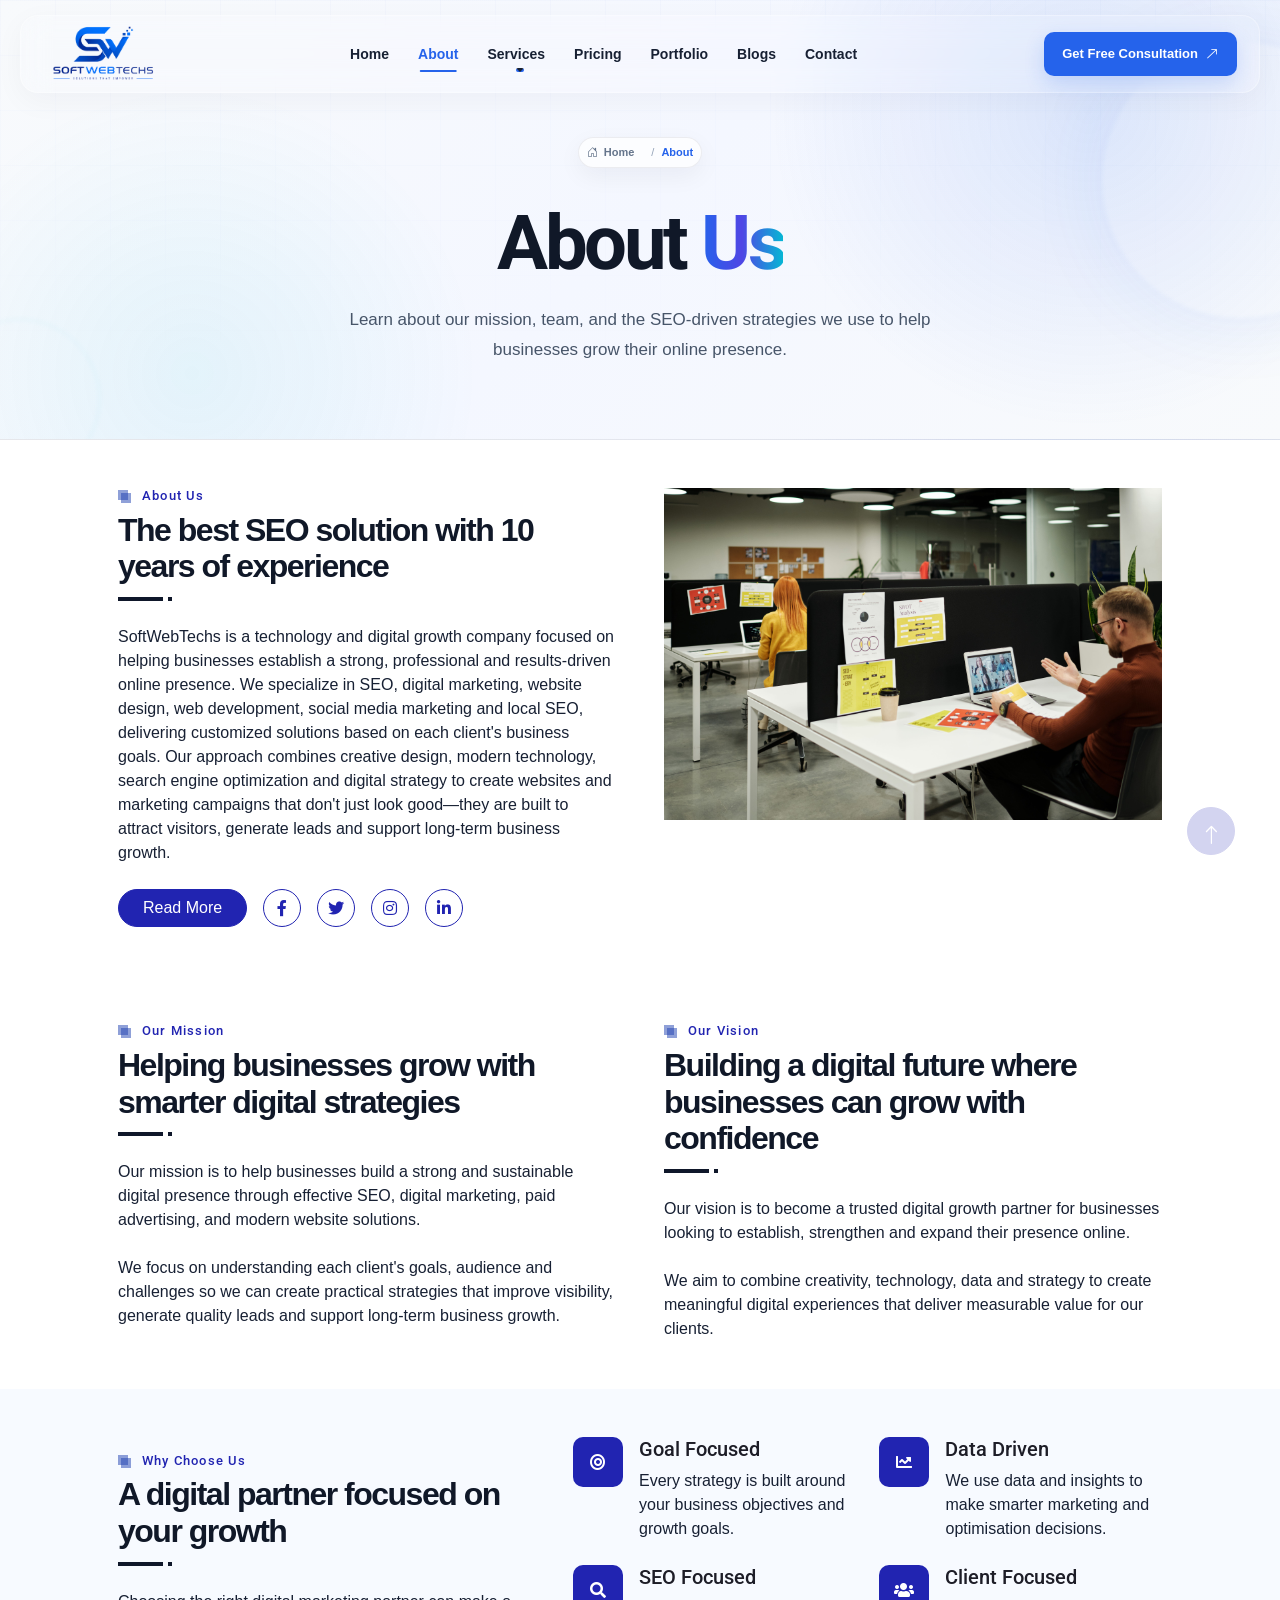
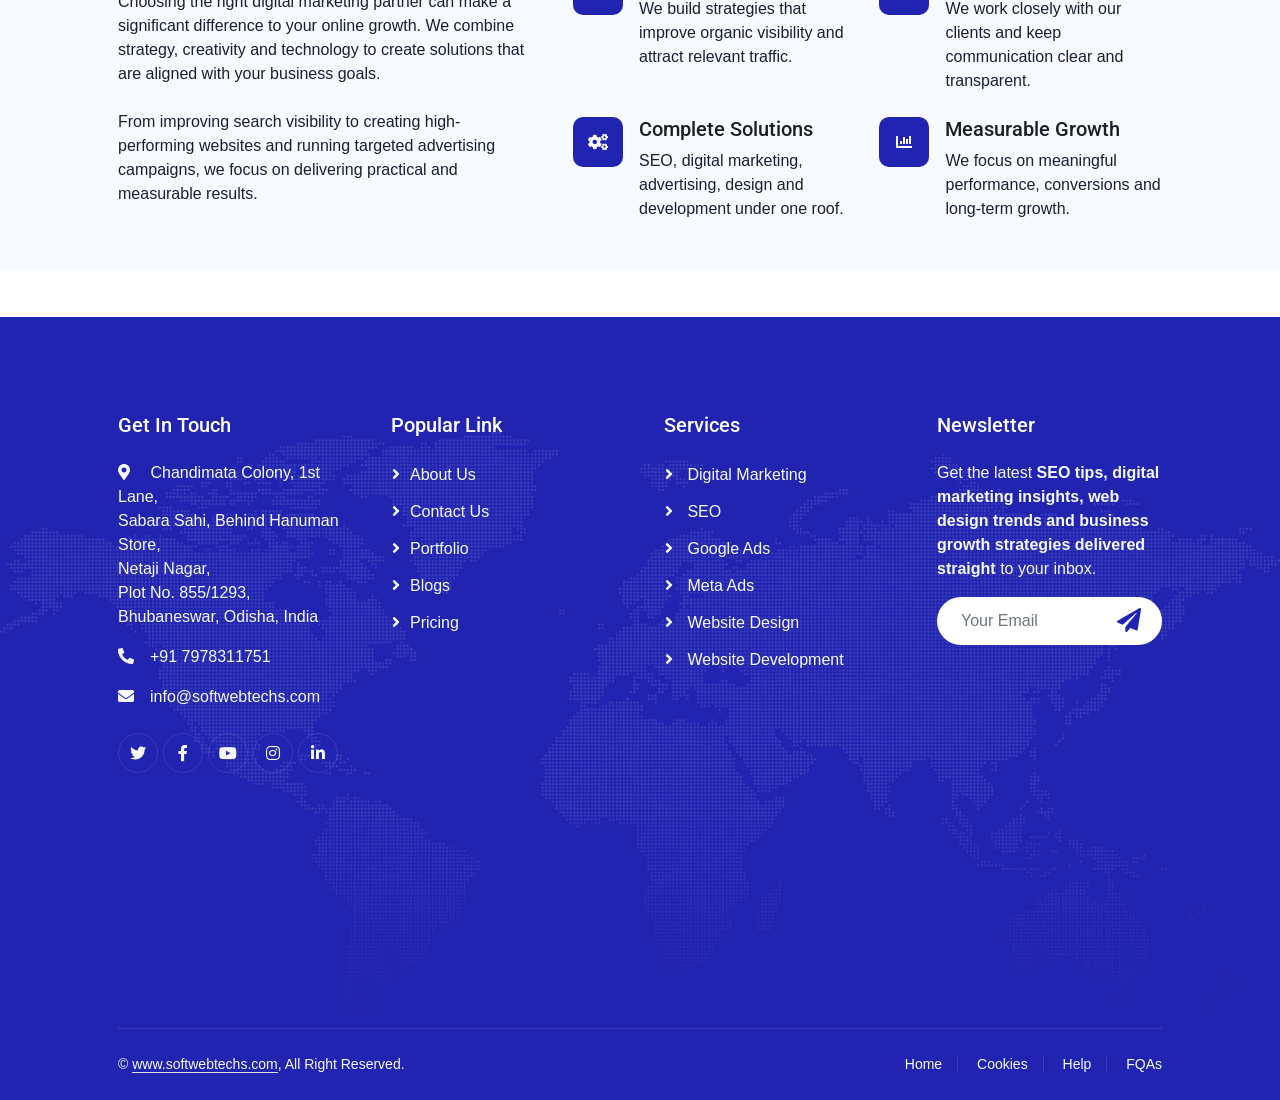
==== commit fa9391d1: "Added PHP mailer for Contact form" ====
--- a/about.html
+++ b/about.html
@@ -834,7 +834,7 @@
                             Bhubaneswar, Odisha, India
                         </p>
                         <p><i class="fa fa-phone-alt me-3"></i>+91 7978311751</p>
-                        <p><i class="fa fa-envelope me-3"></i>info@www.softwebtechs.com</p>
+                        <p><i class="fa fa-envelope me-3"></i>info@softwebtechs.com</p>
                         <div class="d-flex pt-2">
                             <a class="btn btn-outline-light btn-social" href="#"><i class="fab fa-twitter"></i></a>
                             <a class="btn btn-outline-light btn-social" href="#"><i class="fab fa-facebook-f"></i></a>
